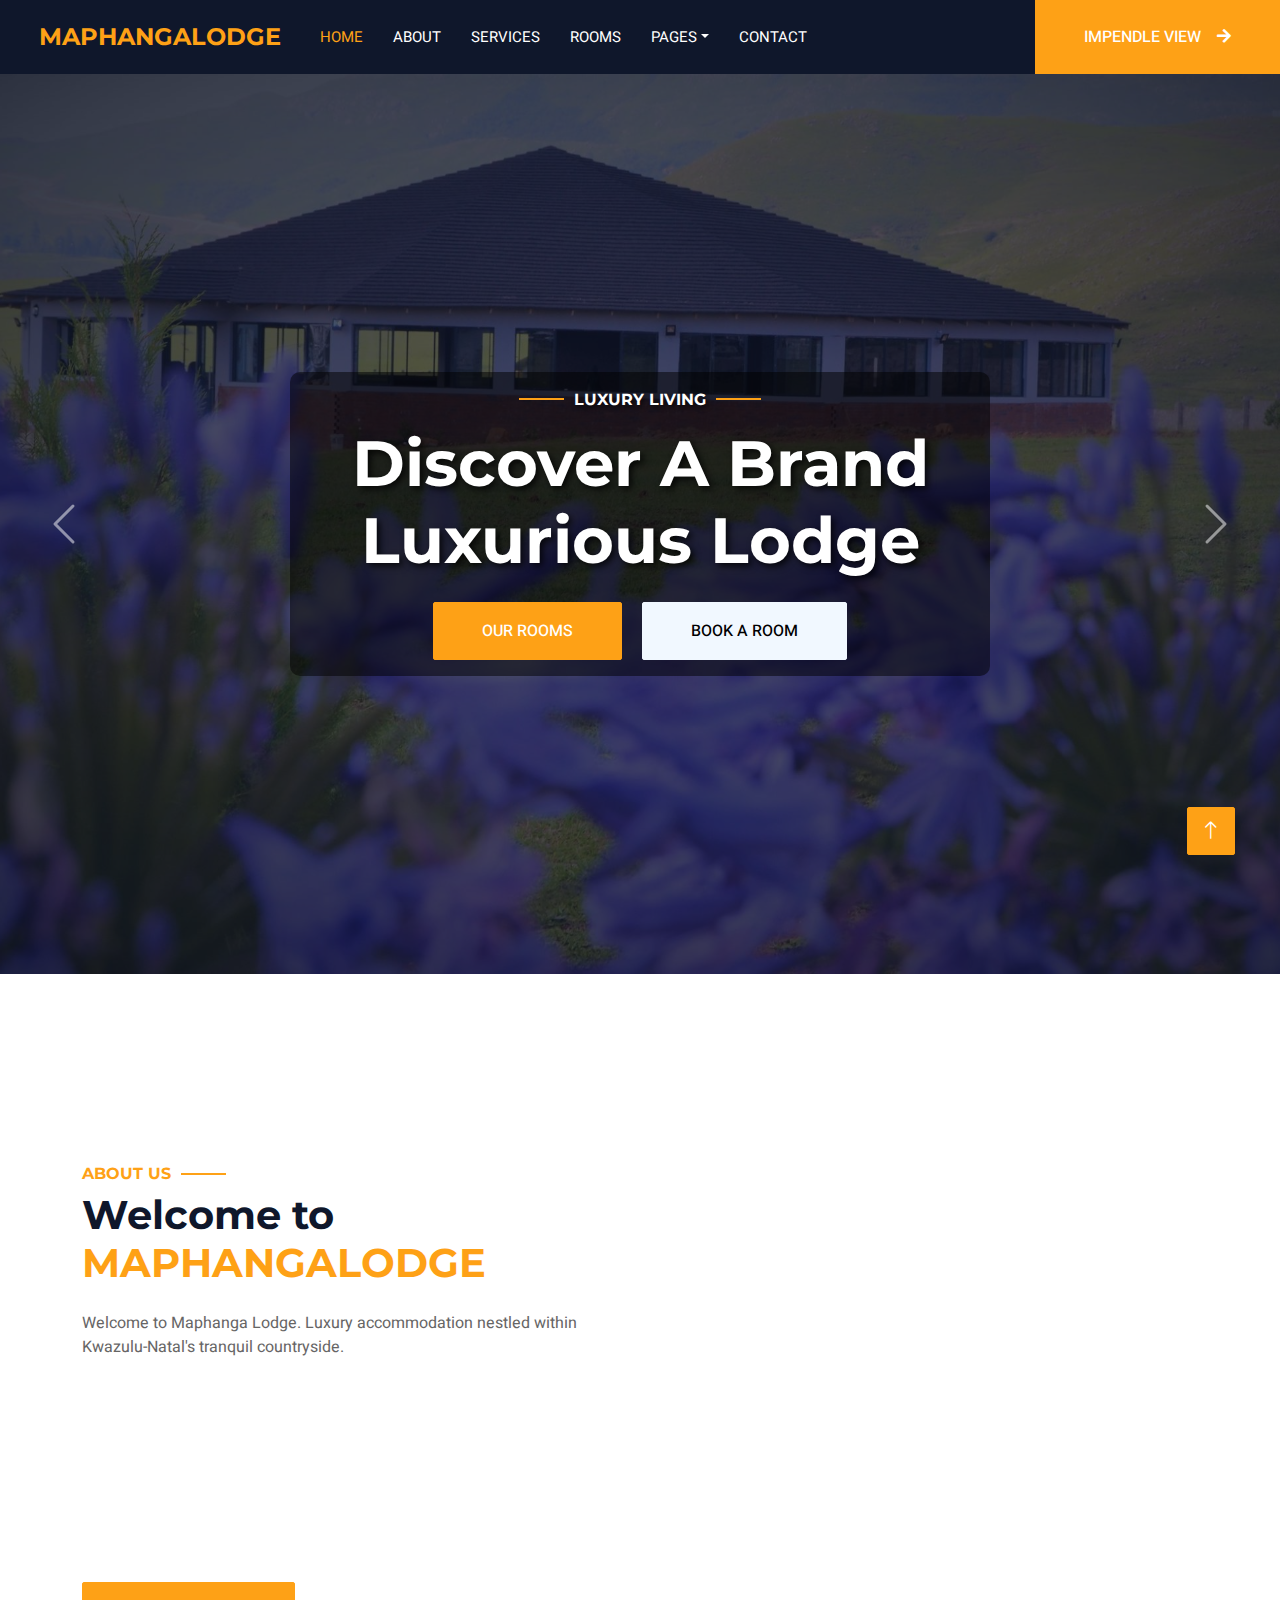
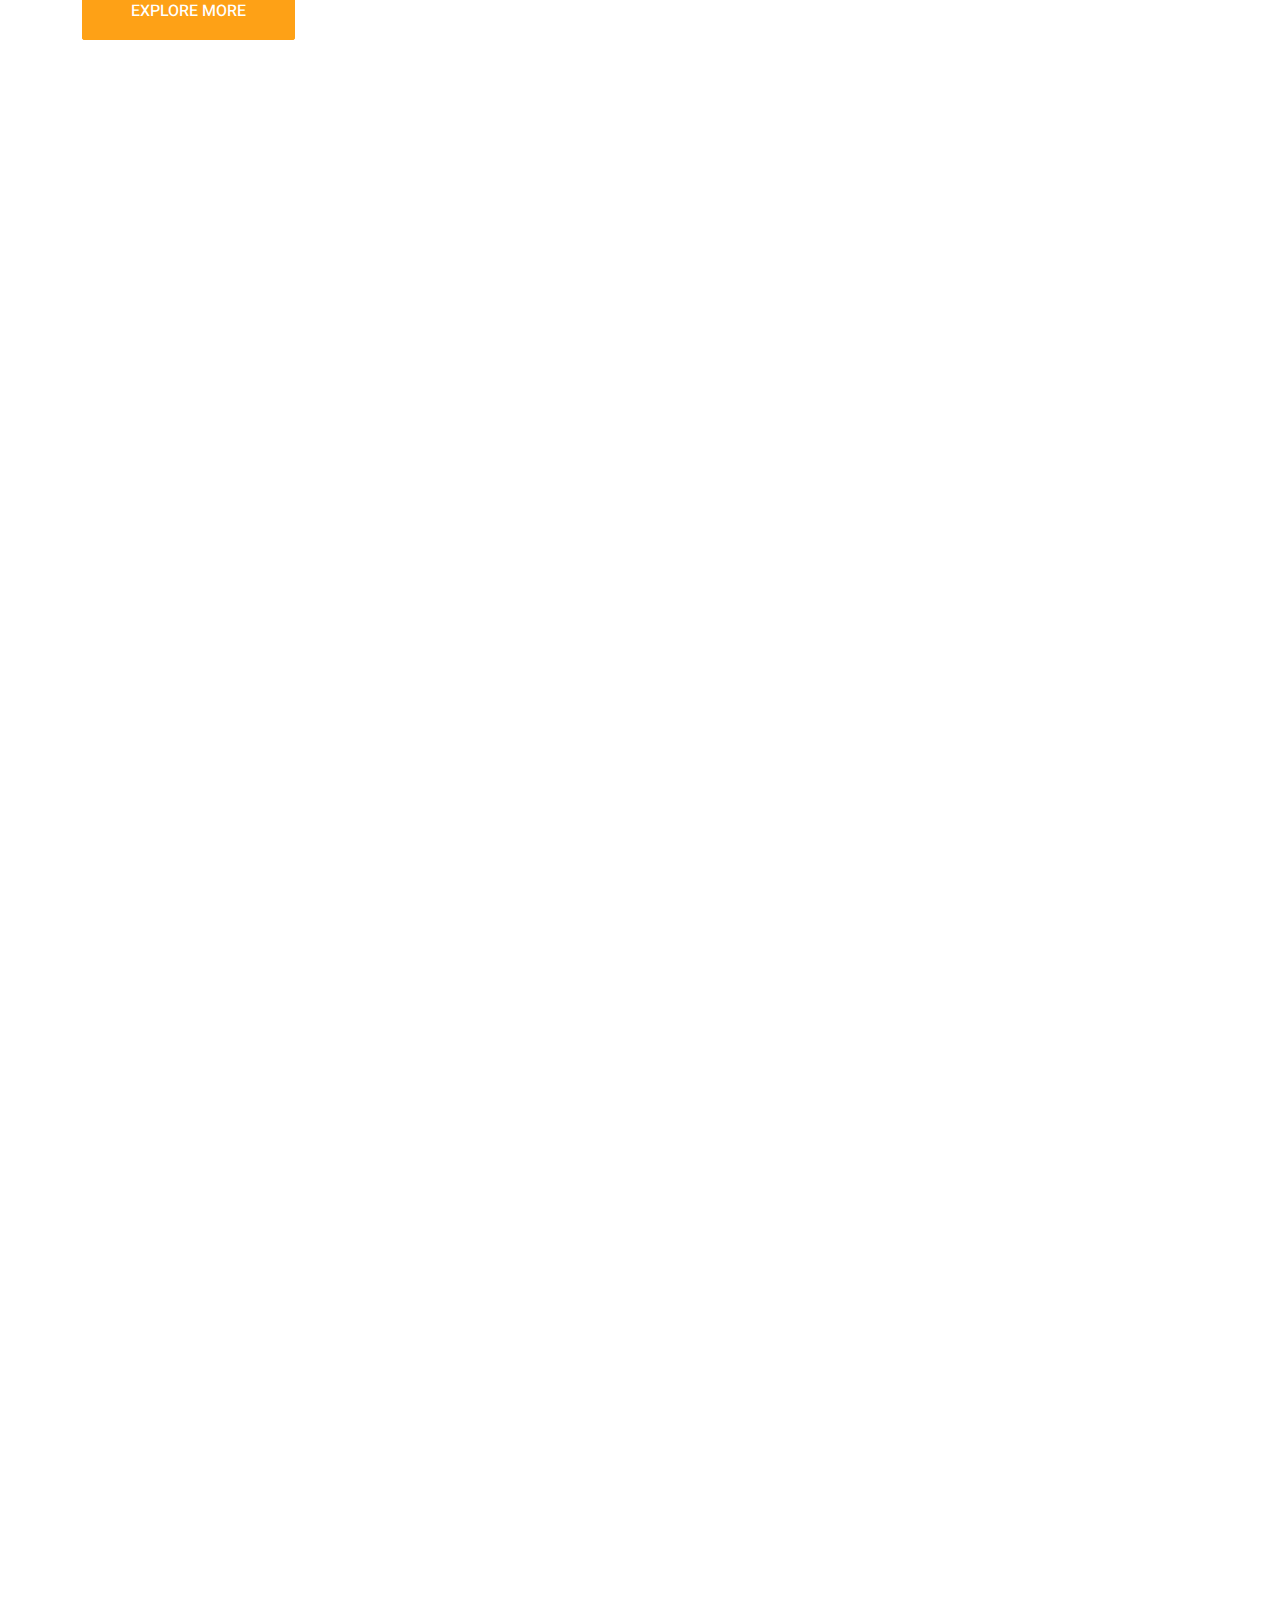
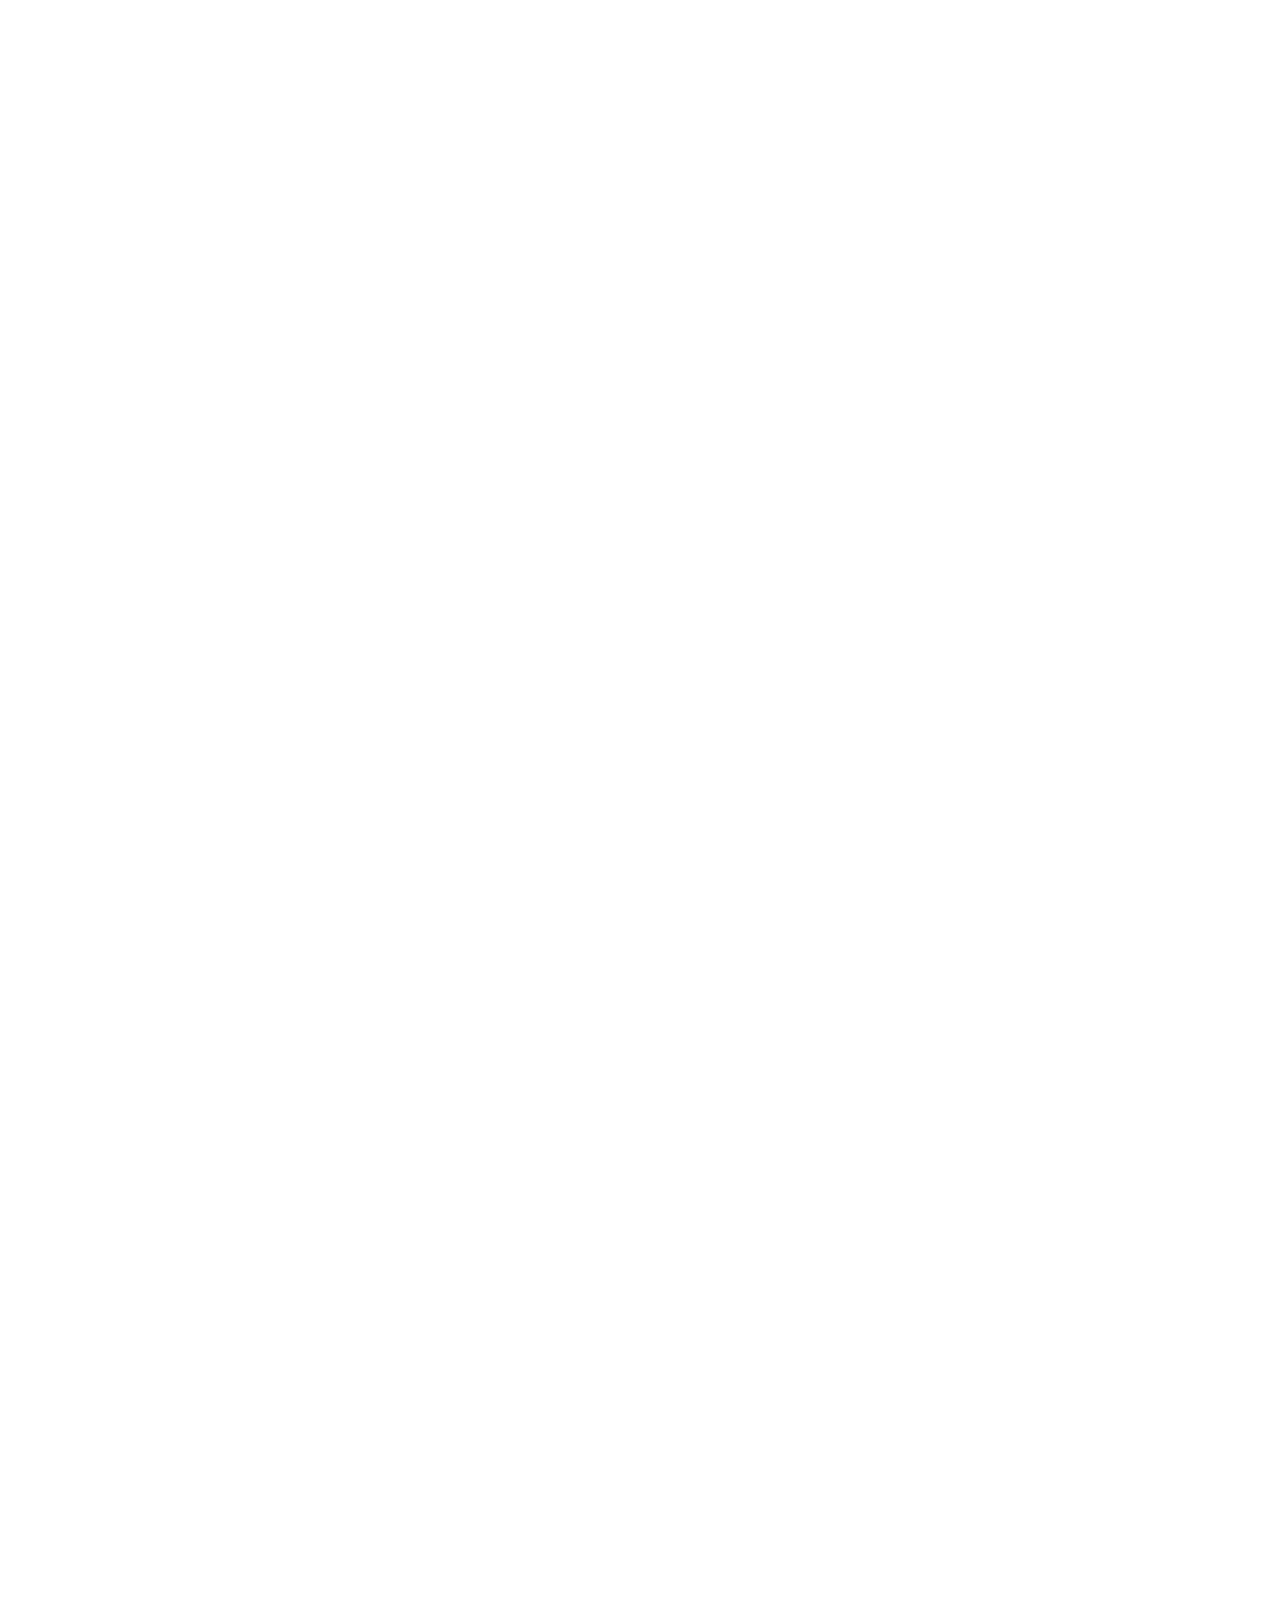
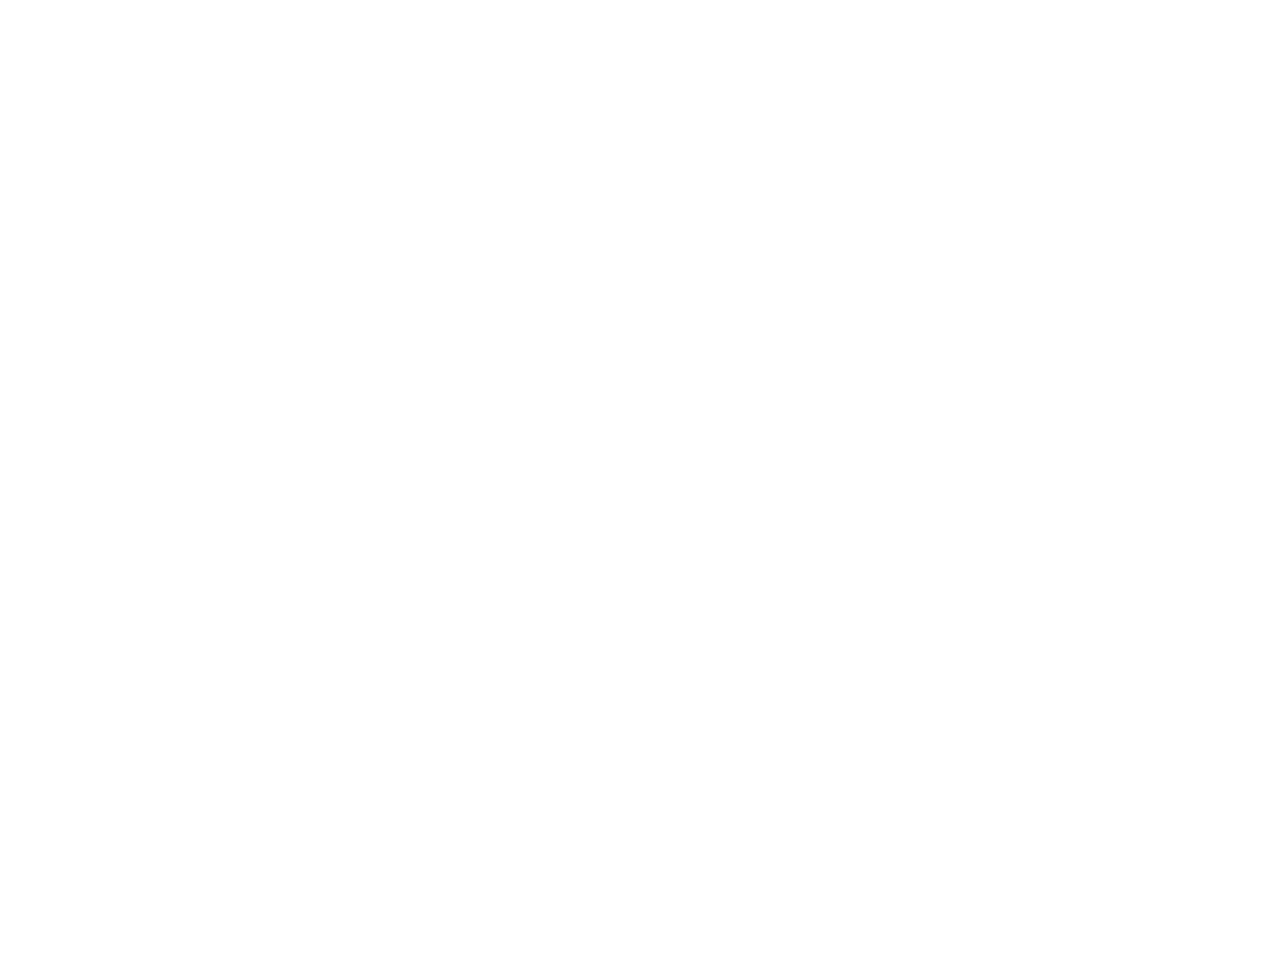
==== index.html @ ce79997e "." ====
<!DOCTYPE html>
<html lang="en">

<head>
    <meta charset="utf-8">
    <title>MaphangaLodge-Home</title>
    <meta content="width=device-width, initial-scale=1.0" name="viewport">
    <meta content="" name="keywords">
    <meta content="" name="description">

    <!-- Favicon -->
    <link href="img/favicon.ico" rel="icon">

    <!-- Google Web Fonts -->
    <link rel="preconnect" href="https://fonts.googleapis.com">
    <link rel="preconnect" href="https://fonts.gstatic.com" crossorigin>
    <link href="https://fonts.googleapis.com/css2?family=Heebo:wght@400;500;600;700&family=Montserrat:wght@400;500;600;700&display=swap" rel="stylesheet">  

    <!-- Icon Font Stylesheet -->
    <link href="https://cdnjs.cloudflare.com/ajax/libs/font-awesome/5.10.0/css/all.min.css" rel="stylesheet">
    <link href="https://cdn.jsdelivr.net/npm/bootstrap-icons@1.4.1/font/bootstrap-icons.css" rel="stylesheet">

    <!-- Libraries Stylesheet -->
    <link href="lib/animate/animate.min.css" rel="stylesheet">
    <link href="lib/owlcarousel/assets/owl.carousel.min.css" rel="stylesheet">
    <link href="lib/tempusdominus/css/tempusdominus-bootstrap-4.min.css" rel="stylesheet" />

    <!-- Customized Bootstrap Stylesheet -->
    <link href="css/bootstrap.min.css" rel="stylesheet">

    <!-- Template Stylesheet -->
    <link href="css/style.css" rel="stylesheet">
</head>

<body>
    <div class="container-xxl bg-white p-0">
        <!-- Spinner Start -->
        <div id="spinner" class="show bg-white position-fixed translate-middle w-100 vh-100 top-50 start-50 d-flex align-items-center justify-content-center">
            <div class="spinner-border text-primary" style="width: 3rem; height: 3rem;" role="status">
                <span class="sr-only">Loading...</span>
            </div>
        </div>
        <!-- Spinner End -->

        <!-- Header Start -->
        <div class="container-fluid bg-dark px-0">
            <div class="row gx-0">
                <div class="col-lg-3 bg-dark d-none d-lg-block">
                    <a href="index.html" class="navbar-brand w-100 h-100 m-0 p-0 d-flex align-items-center justify-content-center">
                        <h4 class="m-0 text-primary text-uppercase">MaphangaLodge</h4>
                    </a>
                </div>
                <div class="col-lg-9">
                    
                    <nav class="navbar navbar-expand-lg bg-dark navbar-dark p-3 p-lg-0">
                        <a href="index.html" class="navbar-brand d-block d-lg-none">
                            <h1 class="m-0 text-primary text-uppercase">MaphangaLodge</h1>
                        </a>
                        <button type="button" class="navbar-toggler" data-bs-toggle="collapse" data-bs-target="#navbarCollapse">
                            <span class="navbar-toggler-icon"></span>
                        </button>
                        <div class="collapse navbar-collapse justify-content-between" id="navbarCollapse">
                            <div class="navbar-nav mr-auto py-0">
                                <a href="index.html" class="nav-item nav-link active">Home</a>
                                <a href="about.html" class="nav-item nav-link">About</a>
                                <a href="service.html" class="nav-item nav-link">Services</a>
                                <a href="room.html" class="nav-item nav-link">Rooms</a>
                                <div class="nav-item dropdown">
                                    <a href="#" class="nav-link dropdown-toggle" data-bs-toggle="dropdown">Pages</a>
                                    <div class="dropdown-menu rounded-0 m-0">
                                        <a href="booking.html" class="dropdown-item">Booking</a>
                                        <a href="team.html" class="dropdown-item">Our Team</a>
                                        <a href="404Page.html" class="dropdown-item">Testimonial</a>
                                    </div>
                                </div>
                                <a href="contact.html" class="nav-item nav-link">Contact</a>
                            </div>
                            <a href="https://www.impendle.gov.za/" class="btn btn-primary rounded-0 py-4 px-md-5 d-none d-lg-block">Impendle View<i class="fa fa-arrow-right ms-3"></i></a>
                        </div>
                    </nav>
                </div>
            </div>
        </div>
        <!-- Header End -->


        <!-- Carousel Start -->
<div class="container-fluid p-0 mb-5">
    <div id="header-carousel" class="carousel slide" data-bs-ride="carousel">
        <div class="carousel-inner">
            <!-- Slide 1 -->
            <div class="carousel-item active" style="height: 100vh; position: relative; overflow: hidden;">
                <img class="w-100 h-100" src="img/maphanga13.jpg" alt="Image" style="object-fit: cover;">
                <div class="carousel-caption d-flex flex-column align-items-center justify-content-center">
                    <div class="p-3" style="max-width: 700px; background: rgba(0, 0, 0, 0.5); border-radius: 10px;">
                        <h6 class="section-title text-white text-uppercase mb-3 animated slideInDown" style="text-shadow: 2px 2px 5px rgba(0, 0, 0, 0.8);">
                            Luxury Living
                        </h6>
                        <h1 class="display-3 text-white mb-4 animated slideInDown" style="text-shadow: 3px 3px 7px rgba(0, 0, 0, 0.8);">
                            Discover A Brand Luxurious Lodge
                        </h1>
                        <a href="room.html" class="btn btn-primary py-md-3 px-md-5 me-3 animated slideInLeft">Our Rooms</a>
                        <a href="booking.html" class="btn btn-light py-md-3 px-md-5 animated slideInRight">Book A Room</a>
                    </div>
                </div>
            </div>
            <!-- Slide 2 -->
            <div class="carousel-item" style="height: 100vh; position: relative; overflow: hidden;">
                <img class="w-100 h-100" src="img/maphanga12.jpg" alt="Image" style="object-fit: cover;">
                <div class="carousel-caption d-flex flex-column align-items-center justify-content-center">
                    <div class="p-3" style="max-width: 700px; background: rgba(0, 0, 0, 0.5); border-radius: 10px;">
                        <h6 class="section-title text-white text-uppercase mb-3 animated slideInDown" style="text-shadow: 2px 2px 5px rgba(0, 0, 0, 0.8);">
                            Luxury Living
                        </h6>
                        <h1 class="display-3 text-white mb-4 animated slideInDown" style="text-shadow: 3px 3px 7px rgba(0, 0, 0, 0.8);">
                            Discover A Brand Luxurious Lodge
                        </h1>
                        <a href="#" class="btn btn-primary py-md-3 px-md-5 me-3 animated slideInLeft">Our Rooms</a>
                    </div>
                </div>
            </div>
            <!-- Slide 3 -->
            <div class="carousel-item" style="height: 100vh; position: relative; overflow: hidden;">
                <img class="w-100 h-100" src="img/maphanga10.jpg" alt="Image" style="object-fit: cover;">
                <div class="carousel-caption d-flex flex-column align-items-center justify-content-center">
                    <div class="p-3" style="max-width: 700px; background: rgba(0, 0, 0, 0.5); border-radius: 10px;">
                        <h6 class="section-title text-white text-uppercase mb-3 animated slideInDown" style="text-shadow: 2px 2px 5px rgba(0, 0, 0, 0.8);">
                            Luxury Living
                        </h6>
                        <h1 class="display-3 text-white mb-4 animated slideInDown" style="text-shadow: 3px 3px 7px rgba(0, 0, 0, 0.8);">
                            Discover A Brand Luxurious Lodge
                        </h1>
                        <a href="#" class="btn btn-primary py-md-3 px-md-5 me-3 animated slideInLeft">Our Rooms</a>
                    </div>
                </div>
            </div>
        </div>
        <!-- Carousel Controls -->
        <button class="carousel-control-prev" type="button" data-bs-target="#header-carousel" data-bs-slide="prev">
            <span class="carousel-control-prev-icon" aria-hidden="true"></span>
            <span class="visually-hidden">Previous</span>
        </button>
        <button class="carousel-control-next" type="button" data-bs-target="#header-carousel" data-bs-slide="next">
            <span class="carousel-control-next-icon" aria-hidden="true"></span>
            <span class="visually-hidden">Next</span>
        </button>
    </div>
</div>
<!-- Carousel End -->



        <!-- Booking Start -->
        <div class="container-fluid booking pb-5 wow fadeIn" data-wow-delay="0.1s">
            <div class="container">
                <div class="bg-white shadow" style="padding: 35px;">
                    <div class="row g-2">
                        <div class="col-md-10">
                            <div class="row g-2">
                                <div class="col-md-3">
                                    <div class="date" id="date1" data-target-input="nearest">
                                        <input type="text" class="form-control datetimepicker-input"
                                            placeholder="Check in" data-target="#date1" data-toggle="datetimepicker" />
                                    </div>
                                </div>
                                <div class="col-md-3">
                                    <div class="date" id="date2" data-target-input="nearest">
                                        <input type="text" class="form-control datetimepicker-input" placeholder="Check out" data-target="#date2" data-toggle="datetimepicker"/>
                                    </div>
                                </div>
                                <div class="col-md-3">
                                    <select class="form-select">
                                        <option selected>Adult</option>
                                        <option value="1">1 Adult</option>
                                        <option value="2">2 Adult</option>
                                        <option value="3">3 Adult</option>
                                    </select>
                                </div>
                                <div class="col-md-3">
                                    <select class="form-select">
                                        <option selected>Child</option>
                                        <option value="1">1 Child</option>
                                        <option value="2">2 Child</option>
                                        <option value="3">3 Child</option>
                                    </select>
                                </div>
                            </div>
                        </div>
                        <div class="col-md-2">
                            <button class="btn btn-primary w-100">Submit</button>
                        </div>
                    </div>
                </div>
            </div>
        </div>
        <!-- Booking End -->


        <!-- About Start -->
        <div class="container-xxl py-5">
            <div class="container">
                <div class="row g-5 align-items-center">
                    <div class="col-lg-6">
                        <h6 class="section-title text-start text-primary text-uppercase">About Us</h6>
                        <h1 class="mb-4">Welcome to <span class="text-primary text-uppercase">MaphangaLodge</span></h1>
                        <p class="mb-4">Welcome to Maphanga Lodge. Luxury accommodation nestled within Kwazulu-Natal's tranquil countryside.</p>
                        <div class="row g-3 pb-4">
                            <div class="col-sm-4 wow fadeIn" data-wow-delay="0.1s">
                                <div class="border rounded p-1">
                                    <div class="border rounded text-center p-4">
                                        <i class="fa fa-hotel fa-2x text-primary mb-2"></i>
                                        <h2 class="mb-1" data-toggle="counter-up">1234</h2>
                                        <p class="mb-0">Rooms</p>
                                    </div>
                                </div>
                            </div>
                            <div class="col-sm-4 wow fadeIn" data-wow-delay="0.3s">
                                <div class="border rounded p-1">
                                    <div class="border rounded text-center p-4">
                                        <i class="fa fa-users-cog fa-2x text-primary mb-2"></i>
                                        <h2 class="mb-1" data-toggle="counter-up">1234</h2>
                                        <p class="mb-0">Staffs</p>
                                    </div>
                                </div>
                            </div>
                            <div class="col-sm-4 wow fadeIn" data-wow-delay="0.5s">
                                <div class="border rounded p-1">
                                    <div class="border rounded text-center p-4">
                                        <i class="fa fa-users fa-2x text-primary mb-2"></i>
                                        <h2 class="mb-1" data-toggle="counter-up">1234</h2>
                                        <p class="mb-0">Clients</p>
                                    </div>
                                </div>
                            </div>
                        </div>
                        <a class="btn btn-primary py-3 px-5 mt-2" href="">Explore More</a>
                    </div>
                    <div class="col-lg-6">
                        <div class="row g-3">
                            <div class="col-6 text-end">
                                <img class="img-fluid rounded w-75 wow zoomIn" data-wow-delay="0.1s" src="img/maphanga14.jpg" style="margin-top: 25%;">
                            </div>
                            <div class="col-6 text-start">
                                <img class="img-fluid rounded w-100 wow zoomIn" data-wow-delay="0.3s" src="img/maphanga bed1.jpg">
                            </div>
                            <div class="col-6 text-end">
                                <img class="img-fluid rounded w-50 wow zoomIn" data-wow-delay="0.5s" src="img/maphanga1.jpg">
                            </div>
                            <div class="col-6 text-start">
                                <img class="img-fluid rounded w-75 wow zoomIn" data-wow-delay="0.7s" src="img/maphanga4.jpg">
                            </div>
                        </div>
                    </div>
                </div>
            </div>
        </div>
        <!-- About End -->


      <!-- Room Start -->
<div class="container-xxl py-5">
    <div class="container">
        <div class="text-center wow fadeInUp" data-wow-delay="0.1s">
            <h6 class="section-title text-center text-primary text-uppercase">Our Rooms</h6>
            <h1 class="mb-5">Explore Our <span class="text-primary text-uppercase">Rooms</span></h1>
        </div>
        <div class="row g-4">
            <!-- Room Item -->
            <div class="col-lg-4 col-md-6 wow fadeInUp" data-wow-delay="0.1s">
                <div class="room-item shadow rounded overflow-hidden">
                    <div class="position-relative">
                        <div style="width: 100%; height: 250px; overflow: hidden;">
                            <img class="img-fluid w-100 h-100" src="img/maphanga bed1.jpg" alt="" style="object-fit: cover;">
                        </div>
                        <small class="position-absolute start-0 top-100 translate-middle-y bg-primary text-white rounded py-1 px-3 ms-4">R1000/Night</small>
                    </div>
                    <div class="p-4 mt-2">
                        <div class="d-flex justify-content-between mb-3">
                            <h5 class="mb-0">Junior Suite</h5>
                            <div class="ps-2">
                                <small class="fa fa-star text-primary"></small>
                                <small class="fa fa-star text-primary"></small>
                                <small class="fa fa-star text-primary"></small>
                                <small class="fa fa-star text-primary"></small>
                                <small class="fa fa-star text-primary"></small>
                            </div>
                        </div>
                        <div class="d-flex mb-3">
                            <small class="border-end me-3 pe-3"><i class="fa fa-bed text-primary me-2"></i>1 Bed</small>
                            <small class="border-end me-3 pe-3"><i class="fa fa-bath text-primary me-2"></i>1 Bath</small>
                            <small><i class="fa fa-wifi text-primary me-2"></i>Wifi</small>
                        </div>
                        <p class="text-body mb-3">Indulge in luxury with our Junior Suite, perfect for couples or solo travelers. Featuring a cozy bed, modern bathroom, and free WiFi, it’s the ultimate space to relax and recharge. Enjoy stylish comfort and privacy for an unforgettable stay.</p>
                        <div class="d-flex justify-content-between">
                            <a class="btn btn-sm btn-primary rounded py-2 px-4" href="">View Detail</a>
                            <a class="btn btn-sm btn-dark rounded py-2 px-4" href="booking.html">Book Now</a>
                        </div>
                    </div>
                </div>
            </div>

            <div class="col-lg-4 col-md-6 wow fadeInUp" data-wow-delay="0.1s">
                <div class="room-item shadow rounded overflow-hidden">
                    <div class="position-relative">
                        <div style="width: 100%; height: 250px; overflow: hidden;">
                            <img class="img-fluid w-100 h-100" src="img/maphanga14.jpg" alt="" style="object-fit: cover;">
                        </div>
                        <small class="position-absolute start-0 top-100 translate-middle-y bg-primary text-white rounded py-1 px-3 ms-4">R650/Night</small>
                    </div>
                    <div class="p-4 mt-2">
                        <div class="d-flex justify-content-between mb-3">
                            <h5 class="mb-0">Junior Suite</h5>
                            <div class="ps-2">
                                <small class="fa fa-star text-primary"></small>
                                <small class="fa fa-star text-primary"></small>
                                <small class="fa fa-star text-primary"></small>
                                <small class="fa fa-star text-primary"></small>
                                <small class="fa fa-star text-primary"></small>
                            </div>
                        </div>
                        <div class="d-flex mb-3">
                            <small class="border-end me-3 pe-3"><i class="fa fa-bed text-primary me-2"></i>2 Bed</small>
                            <small class="border-end me-3 pe-3"><i class="fa fa-bath text-primary me-2"></i>1 Bath</small>
                            <small><i class="fa fa-wifi text-primary me-2"></i>Wifi</small>
                        </div>
                        <p class="text-body mb-3">Affordable elegance awaits in this Junior Suite with two beds, a sleek bathroom, and complimentary WiFi. Designed for families or friends, it offers a perfect blend of comfort, convenience at a great price, stylish comfort for an unforgettable stay</p>
                        <div class="d-flex justify-content-between">
                            <a class="btn btn-sm btn-primary rounded py-2 px-4" href="">View Detail</a>
                            <a class="btn btn-sm btn-dark rounded py-2 px-4" href="booking.html">Book Now</a>
                        </div>
                    </div>
                </div>
            </div>

            <div class="col-lg-4 col-md-6 wow fadeInUp" data-wow-delay="0.1s">
                <div class="room-item shadow rounded overflow-hidden">
                    <div class="position-relative">
                        <div style="width: 100%; height: 250px; overflow: hidden;">
                            <img class="img-fluid w-100 h-100" src="img/maphanga15.jpg" alt="" style="object-fit: cover;">
                        </div>
                        <small class="position-absolute start-0 top-100 translate-middle-y bg-primary text-white rounded py-1 px-3 ms-4">R450/Night</small>
                    </div>
                    <div class="p-4 mt-2">
                        <div class="d-flex justify-content-between mb-3">
                            <h5 class="mb-0">Junior Suite</h5>
                            <div class="ps-2">
                                <small class="fa fa-star text-primary"></small>
                                <small class="fa fa-star text-primary"></small>
                                <small class="fa fa-star text-primary"></small>
                                <small class="fa fa-star text-primary"></small>
                                <small class="fa fa-star text-primary"></small>
                            </div>
                        </div>
                        <div class="d-flex mb-3">
                            <small class="border-end me-3 pe-3"><i class="fa fa-bed text-primary me-2"></i>3 Bed</small>
                            <small class="border-end me-3 pe-3"><i class="fa fa-bath text-primary me-2"></i>1 Bath</small>
                            <small><i class="fa fa-wifi text-primary me-2"></i>Wifi</small>
                        </div>
                        <p class="text-body mb-3">Stay smart in our budget-friendly Junior Suite, ideal for groups. With three beds, a modern bathroom, and free WiFi, it’s the perfect choice for comfort and value. Relax, unwind, and enjoy stylish comfort and privacy for an unforgettable stay</p>
                        <div class="d-flex justify-content-between">
                            <a class="btn btn-sm btn-primary rounded py-2 px-4" href="">View Detail</a>
                            <a class="btn btn-sm btn-dark rounded py-2 px-4" href="booking.html">Book Now</a>
                        </div>
                    </div>
                </div>
            </div>
            <!-- Add similar blocks for other room items -->
        </div>
    </div>
</div>
<!-- Room End -->



        <!-- Video Start -->
        <div class="container-xxl py-5 px-0 wow zoomIn" data-wow-delay="0.1s">
            <div class="row g-0">
                <div class="col-md-6 bg-dark d-flex align-items-center">
                    <div class="p-5">
                        <h6 class="section-title text-start text-white text-uppercase mb-3">Luxury Living</h6>
                        <h1 class="text-white mb-4">Discover A Brand Luxurious Lodge</h1>
                        <p class="text-white mb-4">Maphanga Lodge is the beautifully B&B in KZN , their offer different services , weddings ,seminars atc.</p>
                        <a href="room.html" class="btn btn-primary py-md-3 px-md-5 me-3">Our Rooms</a>
                        <a href="booking.html" class="btn btn-light py-md-3 px-md-5">Book A Room</a>
                    </div>
                </div>
                <div class="col-md-6">
                    <div class="video">
                        <button type="button" class="btn-play" 
                                data-bs-toggle="modal" 
                                data-bs-target="#videoModal" 
                                data-src="https://www.youtube.com/embed/mTQCJGhvl5U">
                            <span></span>
                        </button>
                    </div>
                </div>

                <!-- Modal Structure -->
<div class="modal fade" id="videoModal" tabindex="-1" aria-labelledby="videoModalLabel" aria-hidden="true">
    <div class="modal-dialog modal-dialog-centered modal-lg">
        <div class="modal-content">
            <div class="modal-header">
                <h5 class="modal-title" id="videoModalLabel">Video</h5>
                <button type="button" class="btn-close" data-bs-dismiss="modal" aria-label="Close"></button>
            </div>
            <div class="modal-body">
                <div class="ratio ratio-16x9">
                    <iframe id="videoIframe" src="" title="Video Player" allow="autoplay; encrypted-media" allowfullscreen></iframe>
                </div><div class="col-md-6">
                    
    <div class="video">
        <button type="button" class="btn-play" 
                data-bs-toggle="modal" 
                data-bs-target="#videoModal" 
                data-src="https://www.youtube.com/embed/mTQCJGhvl5U">
            <span></span>
        </button>
    </div>
</div>
            </div>
        </div>
    </div>
</div>
            </div>
        </div>

        <div class="modal fade" id="videoModal" tabindex="-1" aria-labelledby="exampleModalLabel" aria-hidden="true">
            <div class="modal-dialog">
                <div class="modal-content rounded-0">
                    <div class="modal-header">
                        <h5 class="modal-title" id="exampleModalLabel">Youtube Video</h5>
                        <button type="button" class="btn-close" data-bs-dismiss="modal" aria-label="Close"></button>
                    </div>
                    <div class="modal-body">
                        <!-- 16:9 aspect ratio -->
                        <div class="ratio ratio-16x9">
                            <iframe class="embed-responsive-item" src="" id="video" allowfullscreen allowscriptaccess="always"
                                allow="autoplay"></iframe>
                        </div>
                    </div>
                </div>
            </div>
        </div>
        <!-- Video End -->


        <!-- Service Start -->
        <div class="container-xxl py-5">
            <div class="container">
                <div class="text-center wow fadeInUp" data-wow-delay="0.1s">
                    <h6 class="section-title text-center text-primary text-uppercase">Our Services</h6>
                    <h1 class="mb-5">Explore Our <span class="text-primary text-uppercase">Services</span></h1>
                </div>
                <div class="row g-4">
                    <div class="col-lg-4 col-md-6 wow fadeInUp" data-wow-delay="0.1s">
                        <a class="service-item rounded" href="">
                            <div class="service-icon bg-transparent border rounded p-1">
                                <div class="w-100 h-100 border rounded d-flex align-items-center justify-content-center">
                                    <i class="fa fa-hotel fa-2x text-primary"></i>
                                </div>
                            </div>
                            <h5 class="mb-3">Rooms & Appartment</h5>
                            <p class="text-body mb-0">Erat ipsum justo amet duo et elitr dolor, est duo duo eos lorem sed diam stet diam sed stet lorem.</p>
                        </a>
                    </div>
                    <div class="col-lg-4 col-md-6 wow fadeInUp" data-wow-delay="0.2s">
                        <a class="service-item rounded" href="">
                            <div class="service-icon bg-transparent border rounded p-1">
                                <div class="w-100 h-100 border rounded d-flex align-items-center justify-content-center">
                                    <i class="fa fa-utensils fa-2x text-primary"></i>
                                </div>
                            </div>
                            <h5 class="mb-3">Weddings</h5>
                            <p class="text-body mb-0">Erat ipsum justo amet duo et elitr dolor, est duo duo eos lorem sed diam stet diam sed stet lorem.</p>
                        </a>
                    </div>
                    <div class="col-lg-4 col-md-6 wow fadeInUp" data-wow-delay="0.3s">
                        <a class="service-item rounded" href="">
                            <div class="service-icon bg-transparent border rounded p-1">
                                <div class="w-100 h-100 border rounded d-flex align-items-center justify-content-center">
                                    <i class="fa fa-spa fa-2x text-primary"></i>
                                </div>
                            </div>
                            <h5 class="mb-3">Fairwells</h5>
                            <p class="text-body mb-0">Erat ipsum justo amet duo et elitr dolor, est duo duo eos lorem sed diam stet diam sed stet lorem.</p>
                        </a>
                    </div>
                    <div class="col-lg-4 col-md-6 wow fadeInUp" data-wow-delay="0.4s">
                        <a class="service-item rounded" href="">
                            <div class="service-icon bg-transparent border rounded p-1">
                                <div class="w-100 h-100 border rounded d-flex align-items-center justify-content-center">
                                    <i class="fa fa-swimmer fa-2x text-primary"></i>
                                </div>
                            </div>
                            <h5 class="mb-3">Baby Shower</h5>
                            <p class="text-body mb-0">Erat ipsum justo amet duo et elitr dolor, est duo duo eos lorem sed diam stet diam sed stet lorem.</p>
                        </a>
                    </div>
                    <div class="col-lg-4 col-md-6 wow fadeInUp" data-wow-delay="0.5s">
                        <a class="service-item rounded" href="">
                            <div class="service-icon bg-transparent border rounded p-1">
                                <div class="w-100 h-100 border rounded d-flex align-items-center justify-content-center">
                                    <i class="fa fa-glass-cheers fa-2x text-primary"></i>
                                </div>
                            </div>
                            <h5 class="mb-3">Event & Party</h5>
                            <p class="text-body mb-0">Erat ipsum justo amet duo et elitr dolor, est duo duo eos lorem sed diam stet diam sed stet lorem.</p>
                        </a>
                    </div>
                    <div class="col-lg-4 col-md-6 wow fadeInUp" data-wow-delay="0.6s">
                        <a class="service-item rounded" href="">
                            <div class="service-icon bg-transparent border rounded p-1">
                                <div class="w-100 h-100 border rounded d-flex align-items-center justify-content-center">
                                    <i class="fa fa-dumbbell fa-2x text-primary"></i>
                                </div>
                            </div>
                            <h5 class="mb-3">GYM & Yoga</h5>
                            <p class="text-body mb-0">Erat ipsum justo amet duo et elitr dolor, est duo duo eos lorem sed diam stet diam sed stet lorem.</p>
                        </a>
                    </div>
                </div>
            </div>
        </div>
        <!-- Service End -->


        <!-- Testimonial Start -->
        <div class="container-xxl testimonial my-5 py-5 bg-dark wow zoomIn" data-wow-delay="0.1s">
            <div class="container">
                <div class="owl-carousel testimonial-carousel py-5">
                    <div class="testimonial-item position-relative bg-white rounded overflow-hidden">
                        <p>Tempor stet labore dolor clita stet diam amet ipsum dolor duo ipsum rebum stet dolor amet diam stet. Est stet ea lorem amet est kasd kasd et erat magna eos</p>
                        <div class="d-flex align-items-center">
                            <img class="img-fluid flex-shrink-0 rounded" src="img/testimonial-1.jpg" style="width: 45px; height: 45px;">
                            <div class="ps-3">
                                <h6 class="fw-bold mb-1">Client Name</h6>
                                <small>Profession</small>
                            </div>
                        </div>
                        <i class="fa fa-quote-right fa-3x text-primary position-absolute end-0 bottom-0 me-4 mb-n1"></i>
                    </div>
                    <div class="testimonial-item position-relative bg-white rounded overflow-hidden">
                        <p>Tempor stet labore dolor clita stet diam amet ipsum dolor duo ipsum rebum stet dolor amet diam stet. Est stet ea lorem amet est kasd kasd et erat magna eos</p>
                        <div class="d-flex align-items-center">
                            <img class="img-fluid flex-shrink-0 rounded" src="img/testimonial-2.jpg" style="width: 45px; height: 45px;">
                            <div class="ps-3">
                                <h6 class="fw-bold mb-1">Client Name</h6>
                                <small>Profession</small>
                            </div>
                        </div>
                        <i class="fa fa-quote-right fa-3x text-primary position-absolute end-0 bottom-0 me-4 mb-n1"></i>
                    </div>
                    <div class="testimonial-item position-relative bg-white rounded overflow-hidden">
                        <p>Tempor stet labore dolor clita stet diam amet ipsum dolor duo ipsum rebum stet dolor amet diam stet. Est stet ea lorem amet est kasd kasd et erat magna eos</p>
                        <div class="d-flex align-items-center">
                            <img class="img-fluid flex-shrink-0 rounded" src="img/testimonial-3.jpg" style="width: 45px; height: 45px;">
                            <div class="ps-3">
                                <h6 class="fw-bold mb-1">Client Name</h6>
                                <small>Profession</small>
                            </div>
                        </div>
                        <i class="fa fa-quote-right fa-3x text-primary position-absolute end-0 bottom-0 me-4 mb-n1"></i>
                    </div>
                </div>
            </div>
        </div>
        <!-- Testimonial End -->


        <!-- Team Start -->
        <div class="container-xxl py-5">
            <div class="container">
                <div class="text-center wow fadeInUp" data-wow-delay="0.1s">
                    <h6 class="section-title text-center text-primary text-uppercase">Our Team</h6>
                    <h1 class="mb-5">Explore Our <span class="text-primary text-uppercase">Staffs</span></h1>
                </div>
                <div class="row g-4">
                    <div class="col-lg-3 col-md-6 wow fadeInUp" data-wow-delay="0.1s">
                        <div class="rounded shadow overflow-hidden">
                            <div class="position-relative">
                                <img class="img-fluid" src="img/team-1.jpg" alt="">
                                <div class="position-absolute start-50 top-100 translate-middle d-flex align-items-center">
                                    <a class="btn btn-square btn-primary mx-1" href=""><i class="fab fa-facebook-f"></i></a>
                                    <a class="btn btn-square btn-primary mx-1" href=""><i class="fab fa-twitter"></i></a>
                                    <a class="btn btn-square btn-primary mx-1" href=""><i class="fab fa-instagram"></i></a>
                                </div>
                            </div>
                            <div class="text-center p-4 mt-3">
                                <h5 class="fw-bold mb-0">Full Name</h5>
                                <small>Designation</small>
                            </div>
                        </div>
                    </div>
                    <div class="col-lg-3 col-md-6 wow fadeInUp" data-wow-delay="0.3s">
                        <div class="rounded shadow overflow-hidden">
                            <div class="position-relative">
                                <img class="img-fluid" src="img/team-2.jpg" alt="">
                                <div class="position-absolute start-50 top-100 translate-middle d-flex align-items-center">
                                    <a class="btn btn-square btn-primary mx-1" href=""><i class="fab fa-facebook-f"></i></a>
                                    <a class="btn btn-square btn-primary mx-1" href=""><i class="fab fa-twitter"></i></a>
                                    <a class="btn btn-square btn-primary mx-1" href=""><i class="fab fa-instagram"></i></a>
                                </div>
                            </div>
                            <div class="text-center p-4 mt-3">
                                <h5 class="fw-bold mb-0">Full Name</h5>
                                <small>Designation</small>
                            </div>
                        </div>
                    </div>
                    <div class="col-lg-3 col-md-6 wow fadeInUp" data-wow-delay="0.5s">
                        <div class="rounded shadow overflow-hidden">
                            <div class="position-relative">
                                <img class="img-fluid" src="img/team-3.jpg" alt="">
                                <div class="position-absolute start-50 top-100 translate-middle d-flex align-items-center">
                                    <a class="btn btn-square btn-primary mx-1" href=""><i class="fab fa-facebook-f"></i></a>
                                    <a class="btn btn-square btn-primary mx-1" href=""><i class="fab fa-twitter"></i></a>
                                    <a class="btn btn-square btn-primary mx-1" href=""><i class="fab fa-instagram"></i></a>
                                </div>
                            </div>
                            <div class="text-center p-4 mt-3">
                                <h5 class="fw-bold mb-0">Full Name</h5>
                                <small>Designation</small>
                            </div>
                        </div>
                    </div>
                    <div class="col-lg-3 col-md-6 wow fadeInUp" data-wow-delay="0.7s">
                        <div class="rounded shadow overflow-hidden">
                            <div class="position-relative">
                                <img class="img-fluid" src="img/team-4.jpg" alt="">
                                <div class="position-absolute start-50 top-100 translate-middle d-flex align-items-center">
                                    <a class="btn btn-square btn-primary mx-1" href=""><i class="fab fa-facebook-f"></i></a>
                                    <a class="btn btn-square btn-primary mx-1" href=""><i class="fab fa-twitter"></i></a>
                                    <a class="btn btn-square btn-primary mx-1" href=""><i class="fab fa-instagram"></i></a>
                                </div>
                            </div>
                            <div class="text-center p-4 mt-3">
                                <h5 class="fw-bold mb-0">Full Name</h5>
                                <small>Designation</small>
                            </div>
                        </div>
                    </div>
                </div>
            </div>
        </div>
        <!-- Team End -->


        <!-- Newsletter Start -->
        <div class="container newsletter mt-5 wow fadeIn" data-wow-delay="0.1s">
            <div class="row justify-content-center">
                <div class="col-lg-10 border rounded p-1">
                    <div class="border rounded text-center p-1">
                        <div class="bg-white rounded text-center p-5">
                            <h4 class="mb-4">Subscribe Our <span class="text-primary text-uppercase">Newsletter</span></h4>
                            <div class="position-relative mx-auto" style="max-width: 400px;">
                                <input class="form-control w-100 py-3 ps-4 pe-5" type="text" placeholder="Enter your email">
                                <button type="button" class="btn btn-primary py-2 px-3 position-absolute top-0 end-0 mt-2 me-2">Submit</button>
                            </div>
                        </div>
                    </div>
                </div>
            </div>
        </div>
        <!-- Newsletter Start -->
        

        <!-- Footer Start -->
        <div class="container-fluid bg-dark text-light footer wow fadeIn" data-wow-delay="0.1s">
            <div class="container pb-5">
                <div class="row g-5">
                    <div class="col-md-6 col-lg-4">
                        <div class="bg-primary rounded p-4">
                            <a href="index.html"><h5 class="text-white text-uppercase mb-3">MaphangaLodge</h5></a>
                            <p class="text-white mb-0">
								 <a class="text-dark fw-medium" href="https://dinzy123.github.io/CodeWaveKings-Portfolio/">WebDevelopment</a>, build a professional website for your Lodge business and grab the attention of new visitors upon your site’s launch.
							</p>
                        </div>
                    </div>
                    <div class="col-md-6 col-lg-3">
                        <h6 class="section-title text-start text-primary text-uppercase mb-4">Contact</h6>
                        <p class="mb-2"><i class="fa fa-map-marker-alt me-3"></i>Impendle Road, Impendle, South Africa</p>
                        <p class="mb-2"><i class="fa fa-phone-alt me-3"></i>072 151 7820</p>
                        <p class="mb-2"><i class="fa fa-envelope me-3"></i>maphangalodge@gmail.com</p>
                        <div class="d-flex pt-2">
                            <a class="btn btn-outline-light btn-social" href=""><i class="fab fa-twitter"></i></a>
                            <a class="btn btn-outline-light btn-social" href="https://www.facebook.com/maphangalodge/"><i class="fab fa-facebook-f"></i></a>
                            <a class="btn btn-outline-light btn-social" href=""><i class="fab fa-youtube"></i></a>
                            <a class="btn btn-outline-light btn-social" href=""><i class="fab fa-linkedin-in"></i></a>
                        </div>
                    </div>
                    <div class="col-lg-5 col-md-12">
                        <div class="row gy-5 g-4">
                            <div class="col-md-6">
                                <h6 class="section-title text-start text-primary text-uppercase mb-4">Company</h6>
                                <a class="btn btn-link" href="">About Us</a>
                                <a class="btn btn-link" href="">Contact Us</a>
                                <a class="btn btn-link" href="">Privacy Policy</a>
                                <a class="btn btn-link" href="">Terms & Condition</a>
                                <a class="btn btn-link" href="">Support</a>
                            </div>
                            <div class="col-md-6">
                                <h6 class="section-title text-start text-primary text-uppercase mb-4">Services</h6>
                                <a class="btn btn-link" href="">Food & Restaurant</a>
                                <a class="btn btn-link" href="">Spa & Fitness</a>
                                <a class="btn btn-link" href="">Sports & Gaming</a>
                                <a class="btn btn-link" href="">Event & Party</a>
                                <a class="btn btn-link" href="">GYM & Yoga</a>
                            </div>
                        </div>
                    </div>
                </div>
            </div>
            <div class="container">
                <div class="copyright">
                    <div class="row">
                        <div class="col-md-6 text-center text-md-start mb-3 mb-md-0">
                            &copy; <a class="border-bottom" href="#">Maphanga</a>, All Right Reserved. 
							
							<!--/*** This template is free as long as you keep the footer author’s credit link/attribution link/backlink. If you'd like to use the template without the footer author’s credit link/attribution link/backlink, you can purchase the Credit Removal License from "https://htmlcodex.com/credit-removal". Thank you for your support. ***/-->
							Designed By <a class="border-bottom" href="https://dinzy123.github.io/CodeWaveKings-Portfolio/">CodeWaveKings</a>
                        </div>
                        <div class="col-md-6 text-center text-md-end">
                            <div class="footer-menu">
                                <a href="index.html">Home</a>
                                <a href="">Cookies</a>
                                <a href="">Help</a>
                                <a href="">FQAs</a>
                            </div>
                        </div>
                    </div>
                </div>
            </div>
        </div>
        <!-- Footer End -->


        <!-- Back to Top -->
        <a href="#" class="btn btn-lg btn-primary btn-lg-square back-to-top"><i class="bi bi-arrow-up"></i></a>
    </div>

    <!-- JavaScript Libraries -->
    <script src="https://code.jquery.com/jquery-3.4.1.min.js"></script>
    <script src="https://cdn.jsdelivr.net/npm/bootstrap@5.0.0/dist/js/bootstrap.bundle.min.js"></script>
    <script src="lib/wow/wow.min.js"></script>
    <script src="lib/easing/easing.min.js"></script>
    <script src="lib/waypoints/waypoints.min.js"></script>
    <script src="lib/counterup/counterup.min.js"></script>
    <script src="lib/owlcarousel/owl.carousel.min.js"></script>
    <script src="lib/tempusdominus/js/moment.min.js"></script>
    <script src="lib/tempusdominus/js/moment-timezone.min.js"></script>
    <script src="lib/tempusdominus/js/tempusdominus-bootstrap-4.min.js"></script>

    <!-- Template Javascript -->
    <script src="js/main.js"></script>
</body>

</html>
---- css/style.css ----
/********** Template CSS **********/
:root {
    --primary: #FEA116;
    --light: #F1F8FF;
    --dark: #0F172B;
}

.fw-medium {
    font-weight: 500 !important;
}

.fw-semi-bold {
    font-weight: 600 !important;
}

.back-to-top {
    position: fixed;
    display: none;
    right: 45px;
    bottom: 45px;
    z-index: 99;
}


/*** Spinner ***/
#spinner {
    opacity: 0;
    visibility: hidden;
    transition: opacity .5s ease-out, visibility 0s linear .5s;
    z-index: 99999;
}

#spinner.show {
    transition: opacity .5s ease-out, visibility 0s linear 0s;
    visibility: visible;
    opacity: 1;
}


/*** Button ***/
.btn {
    font-weight: 500;
    text-transform: uppercase;
    transition: .5s;
}

.btn.btn-primary,
.btn.btn-secondary {
    color: #FFFFFF;
}

.btn-square {
    width: 38px;
    height: 38px;
}

.btn-sm-square {
    width: 32px;
    height: 32px;
}

.btn-lg-square {
    width: 48px;
    height: 48px;
}

.btn-square,
.btn-sm-square,
.btn-lg-square {
    padding: 0;
    display: flex;
    align-items: center;
    justify-content: center;
    font-weight: normal;
    border-radius: 2px;
}


/*** Navbar ***/
.navbar-dark .navbar-nav .nav-link {
    margin-right: 30px;
    padding: 25px 0;
    color: #FFFFFF;
    font-size: 15px;
    text-transform: uppercase;
    outline: none;
}

.navbar-dark .navbar-nav .nav-link:hover,
.navbar-dark .navbar-nav .nav-link.active {
    color: var(--primary);
}

@media (max-width: 991.98px) {
    .navbar-dark .navbar-nav .nav-link  {
        margin-right: 0;
        padding: 10px 0;
    }
}


/*** Header ***/
.carousel-caption {
    top: 0;
    left: 0;
    right: 0;
    bottom: 0;
    background: rgba(15, 23, 43, .7);
    z-index: 1;
}

.carousel-control-prev,
.carousel-control-next {
    width: 10%;
}

.carousel-control-prev-icon,
.carousel-control-next-icon {
    width: 3rem;
    height: 3rem;
}

@media (max-width: 768px) {
    #header-carousel .carousel-item {
        position: relative;
        min-height: 450px;
    }
    
    #header-carousel .carousel-item img {
        position: absolute;
        width: 100%;
        height: 100%;
        object-fit: cover;
    }
}

.page-header {
    background-position: center center;
    background-repeat: no-repeat;
    background-size: cover;
}

.page-header-inner {
    background: rgba(15, 23, 43, .7);
}

.breadcrumb-item + .breadcrumb-item::before {
    color: var(--light);
}

.booking {
    position: relative;
    margin-top: -100px !important;
    z-index: 1;
}


/*** Section Title ***/
.section-title {
    position: relative;
    display: inline-block;
}

.section-title::before {
    position: absolute;
    content: "";
    width: 45px;
    height: 2px;
    top: 50%;
    left: -55px;
    margin-top: -1px;
    background: var(--primary);
}

.section-title::after {
    position: absolute;
    content: "";
    width: 45px;
    height: 2px;
    top: 50%;
    right: -55px;
    margin-top: -1px;
    background: var(--primary);
}

.section-title.text-start::before,
.section-title.text-end::after {
    display: none;
}


/*** Service ***/
.service-item {
    height: 320px;
    padding: 30px;
    display: flex;
    flex-direction: column;
    justify-content: center;
    text-align: center;
    background: #FFFFFF;
    box-shadow: 0 0 45px rgba(0, 0, 0, .08);
    transition: .5s;
}

.service-item:hover {
    background: var(--primary);
}

.service-item .service-icon {
    margin: 0 auto 30px auto;
    width: 65px;
    height: 65px;
    transition: .5s;
}

.service-item i,
.service-item h5,
.service-item p {
    transition: .5s;
}

.service-item:hover i,
.service-item:hover h5,
.service-item:hover p {
    color: #FFFFFF !important;
}


/*** Youtube Video ***/
.video {
    position: relative;
    height: 100%;
    min-height: 500px;
    background: linear-gradient(rgba(15, 23, 43, .1), rgba(15, 23, 43, .1)), url(../img/maphanga1.jpg);
    background-position: center center;
    background-repeat: no-repeat;
    background-size: cover;
}

.video .btn-play {
    position: absolute;
    z-index: 3;
    top: 50%;
    left: 50%;
    transform: translateX(-50%) translateY(-50%);
    box-sizing: content-box;
    display: block;
    width: 32px;
    height: 44px;
    border-radius: 50%;
    border: none;
    outline: none;
    padding: 18px 20px 18px 28px;
}

.video .btn-play:before {
    content: "";
    position: absolute;
    z-index: 0;
    left: 50%;
    top: 50%;
    transform: translateX(-50%) translateY(-50%);
    display: block;
    width: 100px;
    height: 100px;
    background: var(--primary);
    border-radius: 50%;
    animation: pulse-border 1500ms ease-out infinite;
}

.video .btn-play:after {
    content: "";
    position: absolute;
    z-index: 1;
    left: 50%;
    top: 50%;
    transform: translateX(-50%) translateY(-50%);
    display: block;
    width: 100px;
    height: 100px;
    background: var(--primary);
    border-radius: 50%;
    transition: all 200ms;
}

.video .btn-play img {
    position: relative;
    z-index: 3;
    max-width: 100%;
    width: auto;
    height: auto;
}

.video .btn-play span {
    display: block;
    position: relative;
    z-index: 3;
    width: 0;
    height: 0;
    border-left: 32px solid var(--dark);
    border-top: 22px solid transparent;
    border-bottom: 22px solid transparent;
}

@keyframes pulse-border {
    0% {
        transform: translateX(-50%) translateY(-50%) translateZ(0) scale(1);
        opacity: 1;
    }

    100% {
        transform: translateX(-50%) translateY(-50%) translateZ(0) scale(1.5);
        opacity: 0;
    }
}

#videoModal {
    z-index: 99999;
}

#videoModal .modal-dialog {
    position: relative;
    max-width: 800px;
    margin: 60px auto 0 auto;
}

#videoModal .modal-body {
    position: relative;
    padding: 0px;
}

#videoModal .close {
    position: absolute;
    width: 30px;
    height: 30px;
    right: 0px;
    top: -30px;
    z-index: 999;
    font-size: 30px;
    font-weight: normal;
    color: #FFFFFF;
    background: #000000;
    opacity: 1;
}


/*** Testimonial ***/
.testimonial {
    background: linear-gradient(rgba(15, 23, 43, .7), rgba(15, 23, 43, .7)), url(../img/carousel-2.jpg);
    background-position: center center;
    background-repeat: no-repeat;
    background-size: cover;
}

.testimonial-carousel {
    padding-left: 65px;
    padding-right: 65px;
}

.testimonial-carousel .testimonial-item {
    padding: 30px;
}

.testimonial-carousel .owl-nav {
    position: absolute;
    width: 100%;
    height: 40px;
    top: calc(50% - 20px);
    left: 0;
    display: flex;
    justify-content: space-between;
    z-index: 1;
}

.testimonial-carousel .owl-nav .owl-prev,
.testimonial-carousel .owl-nav .owl-next {
    position: relative;
    width: 40px;
    height: 40px;
    display: flex;
    align-items: center;
    justify-content: center;
    color: #FFFFFF;
    background: var(--primary);
    border-radius: 2px;
    font-size: 18px;
    transition: .5s;
}

.testimonial-carousel .owl-nav .owl-prev:hover,
.testimonial-carousel .owl-nav .owl-next:hover {
    color: var(--primary);
    background: #FFFFFF;
}


/*** Team ***/
.team-item,
.team-item .bg-primary,
.team-item .bg-primary i {
    transition: .5s;
}

.team-item:hover {
    border-color: var(--secondary) !important;
}

.team-item:hover .bg-primary {
    background: var(--secondary) !important;
}

.team-item:hover .bg-primary i {
    color: var(--secondary) !important;
}


/*** Footer ***/
.newsletter {
    position: relative;
    z-index: 1;
}

.footer {
    position: relative;
    margin-top: -110px;
    padding-top: 180px;
}

.footer .btn.btn-social {
    margin-right: 5px;
    width: 35px;
    height: 35px;
    display: flex;
    align-items: center;
    justify-content: center;
    color: var(--light);
    border: 1px solid #FFFFFF;
    border-radius: 35px;
    transition: .3s;
}

.footer .btn.btn-social:hover {
    color: var(--primary);
}

.footer .btn.btn-link {
    display: block;
    margin-bottom: 5px;
    padding: 0;
    text-align: left;
    color: #FFFFFF;
    font-size: 15px;
    font-weight: normal;
    text-transform: capitalize;
    transition: .3s;
}

.footer .btn.btn-link::before {
    position: relative;
    content: "\f105";
    font-family: "Font Awesome 5 Free";
    font-weight: 900;
    margin-right: 10px;
}

.footer .btn.btn-link:hover {
    letter-spacing: 1px;
    box-shadow: none;
}

.footer .copyright {
    padding: 25px 0;
    font-size: 15px;
    border-top: 1px solid rgba(256, 256, 256, .1);
}

.footer .copyright a {
    color: var(--light);
}

.footer .footer-menu a {
    margin-right: 15px;
    padding-right: 15px;
    border-right: 1px solid rgba(255, 255, 255, .3);
}

.footer .footer-menu a:last-child {
    margin-right: 0;
    padding-right: 0;
    border-right: none;
}
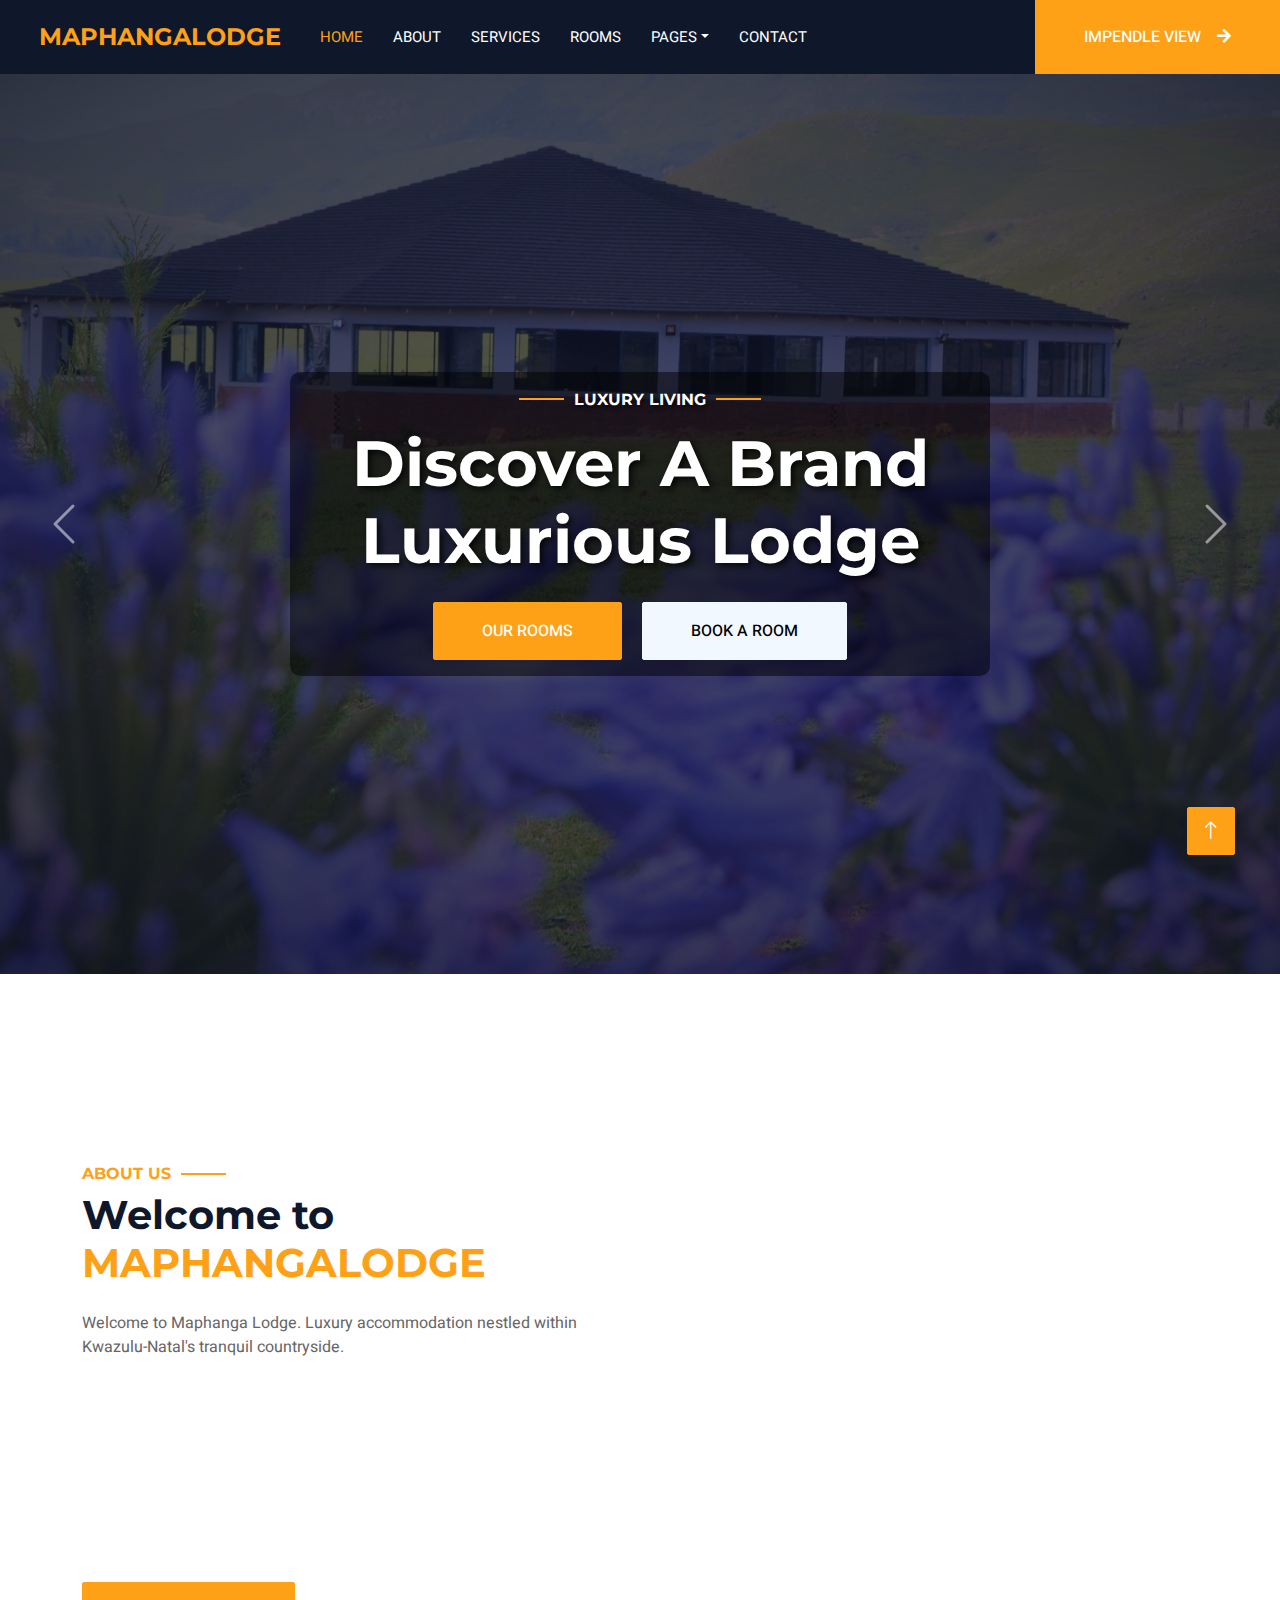
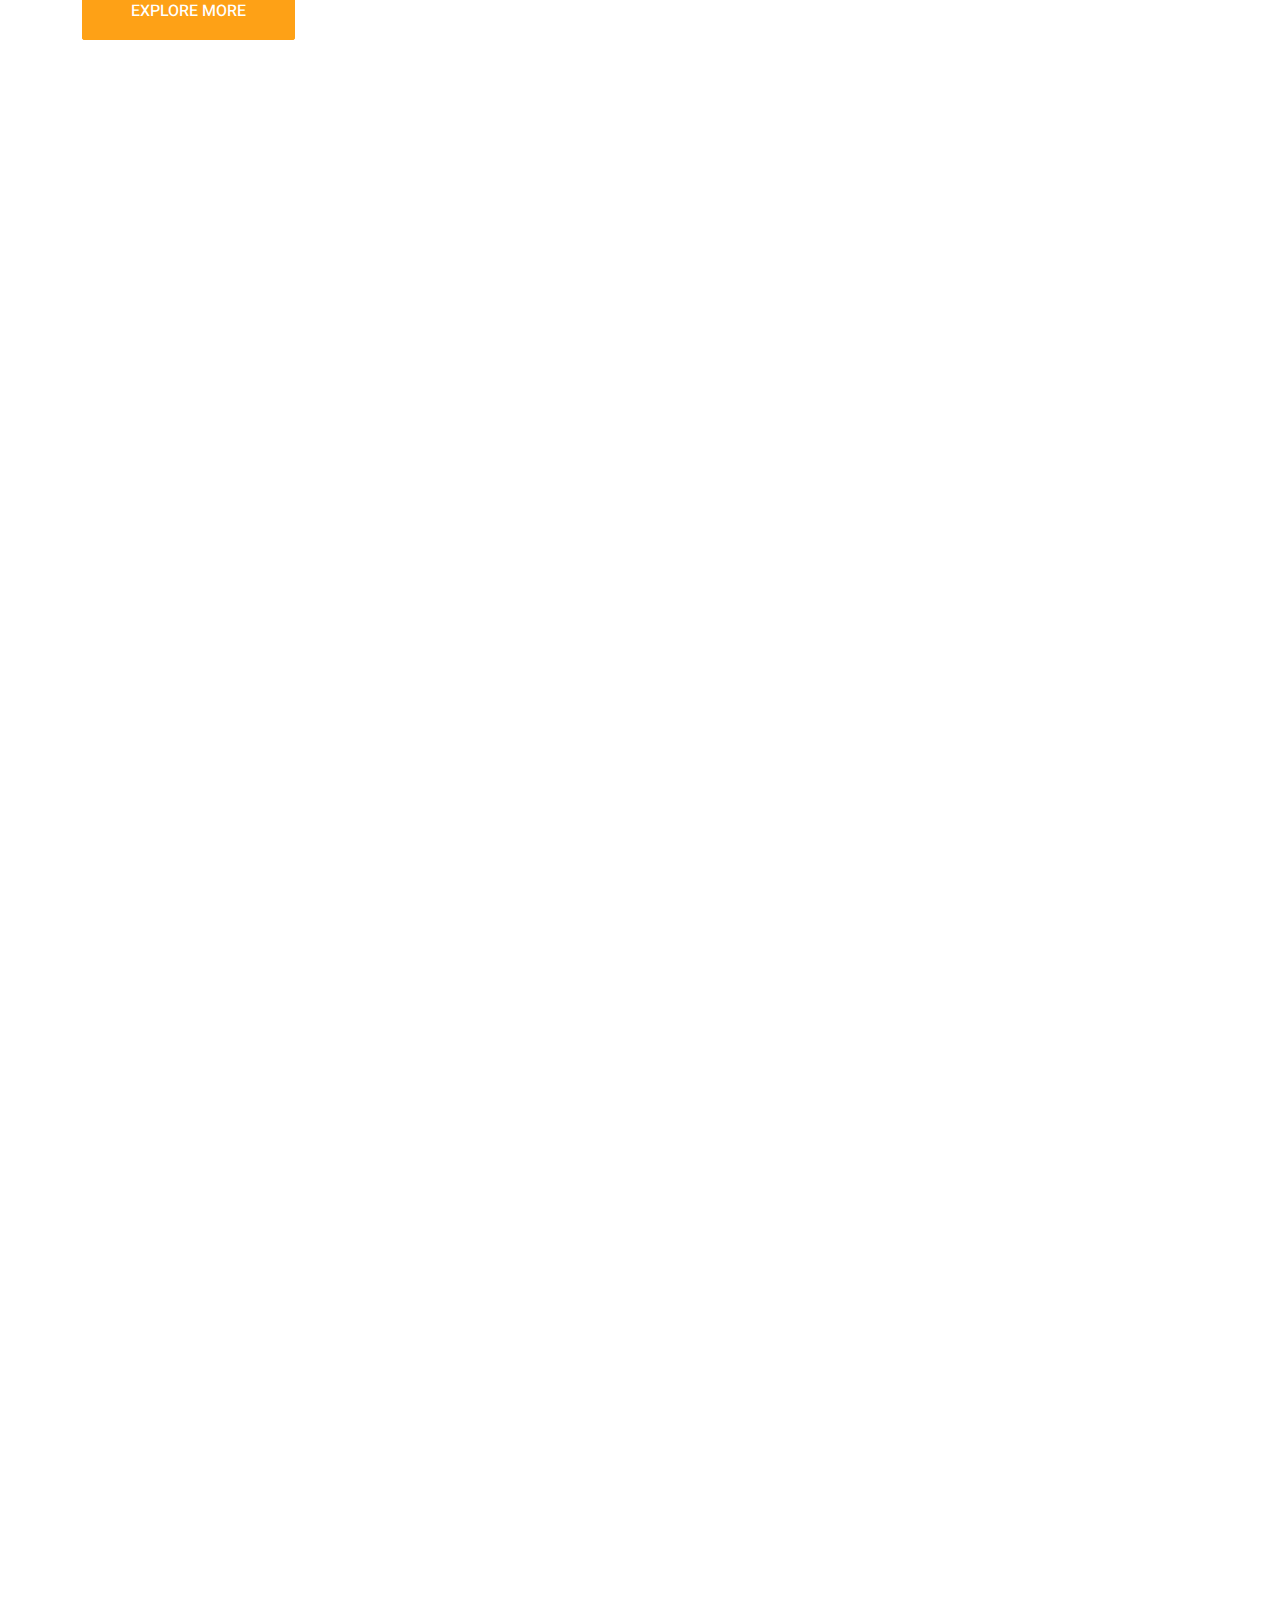
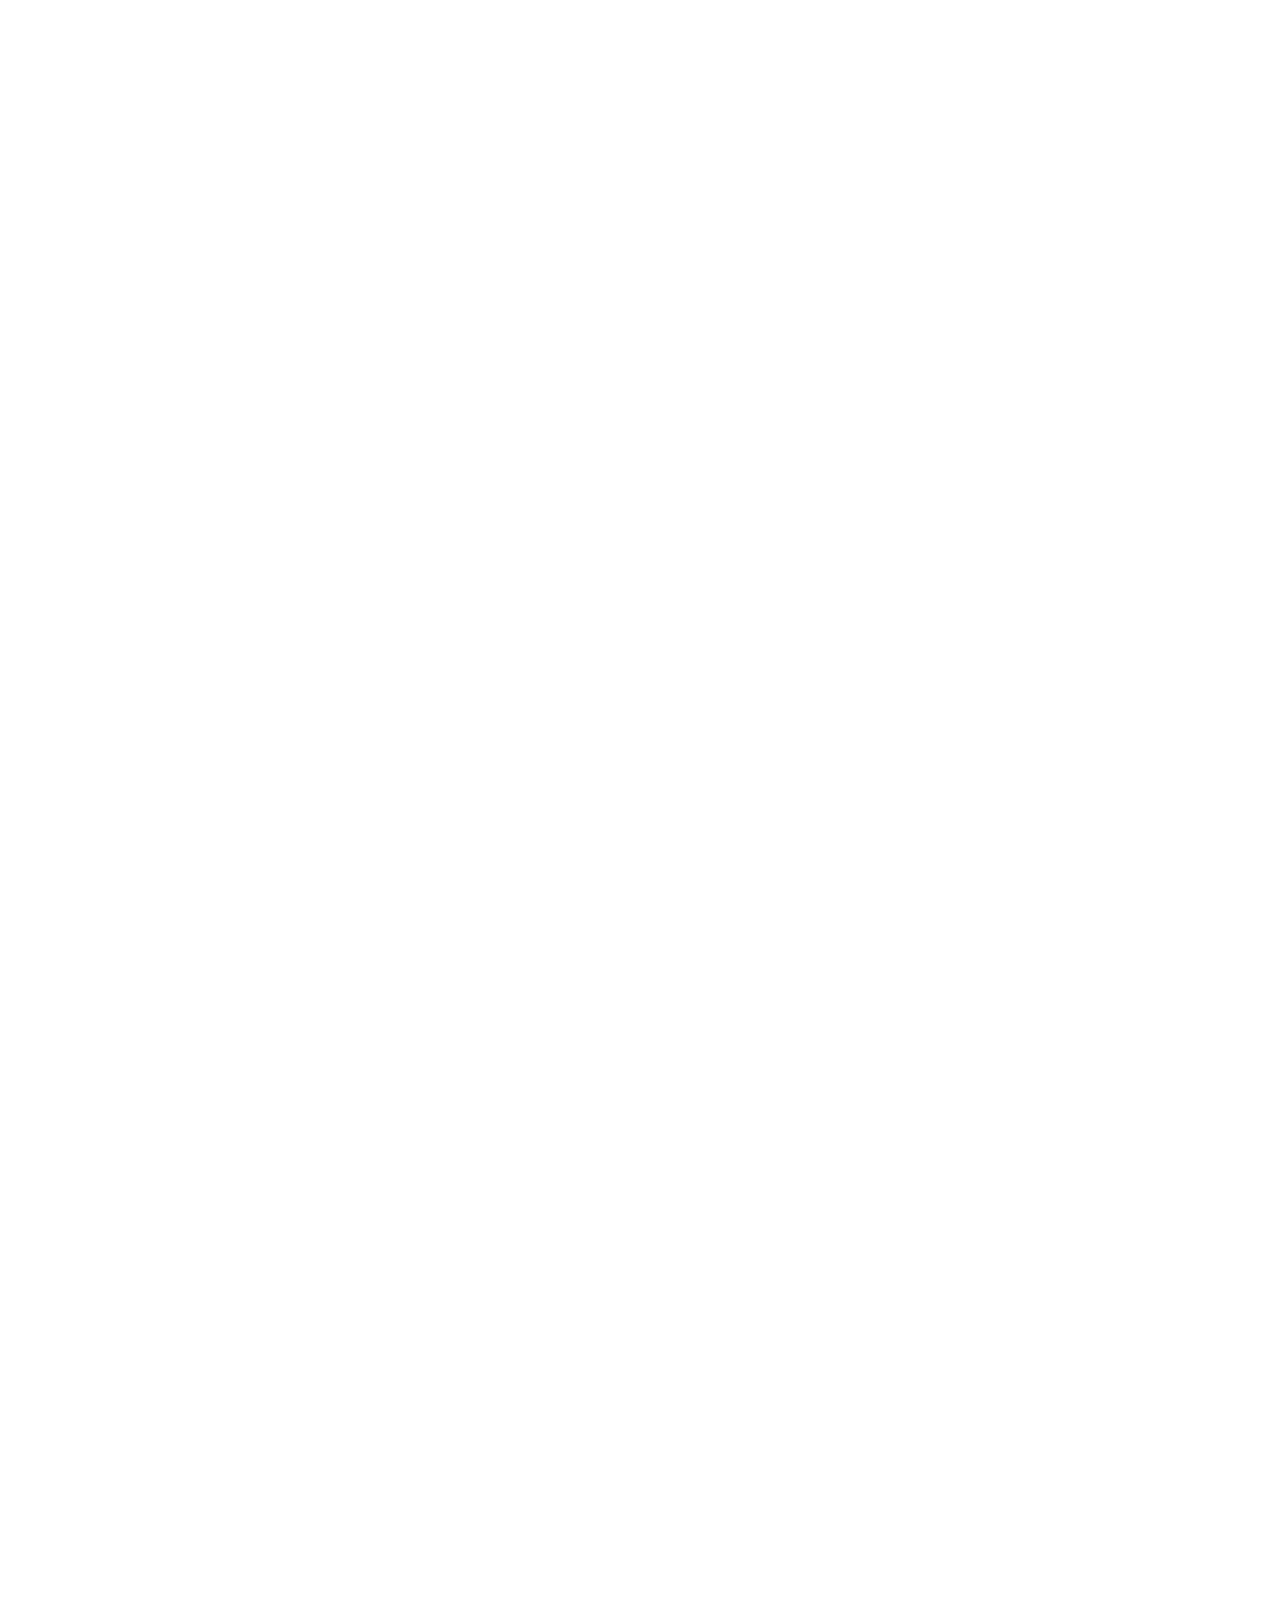
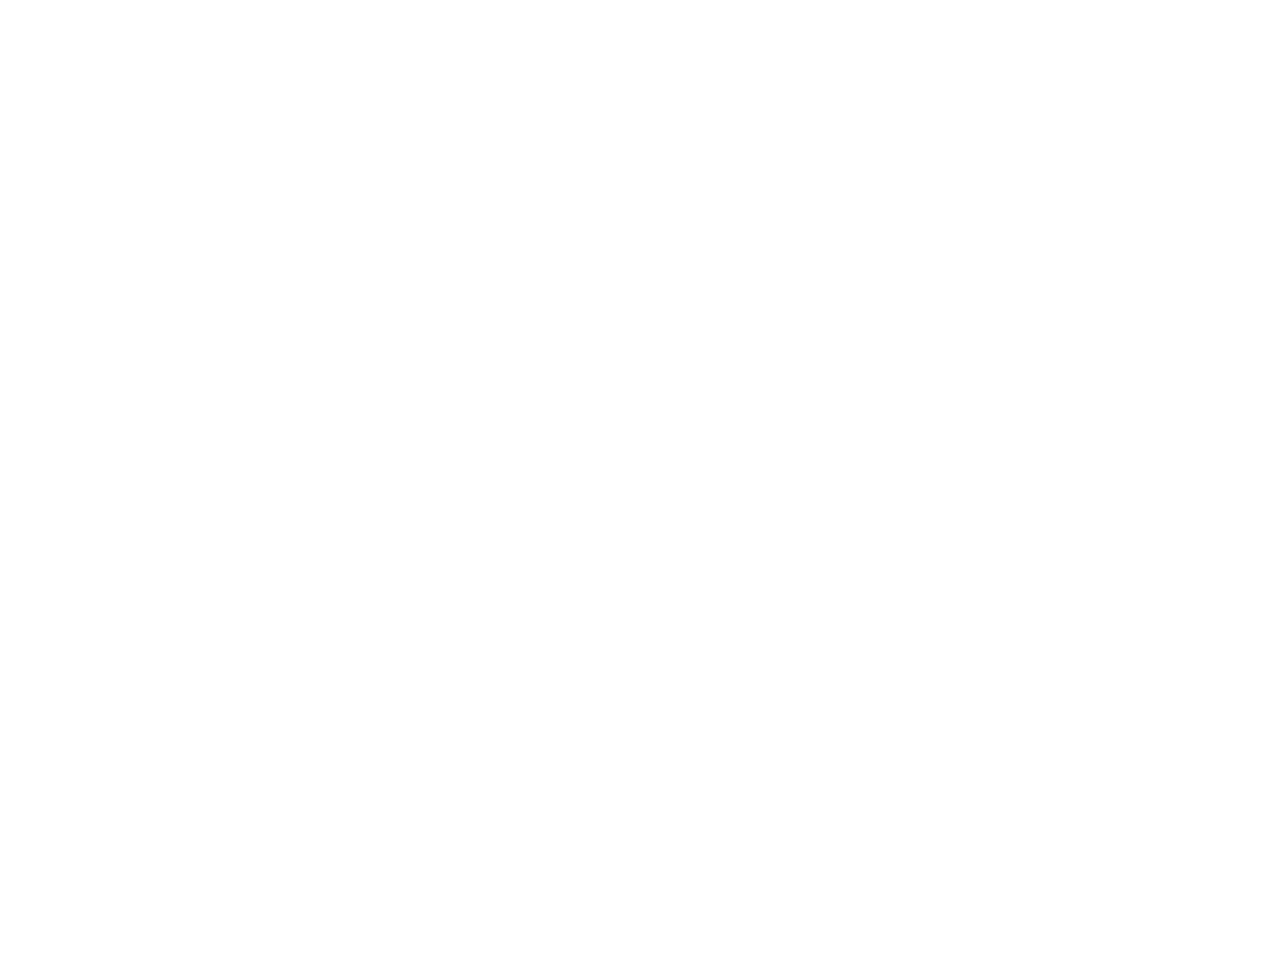
==== commit 742931a4: "ServiceIndex Update" ====
--- a/index.html
+++ b/index.html
@@ -233,7 +233,7 @@
                                 </div>
                             </div>
                         </div>
-                        <a class="btn btn-primary py-3 px-5 mt-2" href="">Explore More</a>
+                        <a class="btn btn-primary py-3 px-5 mt-2" href="explore.html">Explore More</a>
                     </div>
                     <div class="col-lg-6">
                         <div class="row g-3">
@@ -445,83 +445,101 @@
 
 
         <!-- Service Start -->
-        <div class="container-xxl py-5">
-            <div class="container">
-                <div class="text-center wow fadeInUp" data-wow-delay="0.1s">
-                    <h6 class="section-title text-center text-primary text-uppercase">Our Services</h6>
-                    <h1 class="mb-5">Explore Our <span class="text-primary text-uppercase">Services</span></h1>
-                </div>
-                <div class="row g-4">
-                    <div class="col-lg-4 col-md-6 wow fadeInUp" data-wow-delay="0.1s">
-                        <a class="service-item rounded" href="">
-                            <div class="service-icon bg-transparent border rounded p-1">
-                                <div class="w-100 h-100 border rounded d-flex align-items-center justify-content-center">
-                                    <i class="fa fa-hotel fa-2x text-primary"></i>
-                                </div>
-                            </div>
-                            <h5 class="mb-3">Rooms & Appartment</h5>
-                            <p class="text-body mb-0">Erat ipsum justo amet duo et elitr dolor, est duo duo eos lorem sed diam stet diam sed stet lorem.</p>
-                        </a>
-                    </div>
-                    <div class="col-lg-4 col-md-6 wow fadeInUp" data-wow-delay="0.2s">
-                        <a class="service-item rounded" href="">
-                            <div class="service-icon bg-transparent border rounded p-1">
-                                <div class="w-100 h-100 border rounded d-flex align-items-center justify-content-center">
-                                    <i class="fa fa-utensils fa-2x text-primary"></i>
-                                </div>
-                            </div>
-                            <h5 class="mb-3">Weddings</h5>
-                            <p class="text-body mb-0">Erat ipsum justo amet duo et elitr dolor, est duo duo eos lorem sed diam stet diam sed stet lorem.</p>
-                        </a>
-                    </div>
-                    <div class="col-lg-4 col-md-6 wow fadeInUp" data-wow-delay="0.3s">
-                        <a class="service-item rounded" href="">
-                            <div class="service-icon bg-transparent border rounded p-1">
-                                <div class="w-100 h-100 border rounded d-flex align-items-center justify-content-center">
-                                    <i class="fa fa-spa fa-2x text-primary"></i>
-                                </div>
-                            </div>
-                            <h5 class="mb-3">Fairwells</h5>
-                            <p class="text-body mb-0">Erat ipsum justo amet duo et elitr dolor, est duo duo eos lorem sed diam stet diam sed stet lorem.</p>
-                        </a>
-                    </div>
-                    <div class="col-lg-4 col-md-6 wow fadeInUp" data-wow-delay="0.4s">
-                        <a class="service-item rounded" href="">
-                            <div class="service-icon bg-transparent border rounded p-1">
-                                <div class="w-100 h-100 border rounded d-flex align-items-center justify-content-center">
-                                    <i class="fa fa-swimmer fa-2x text-primary"></i>
-                                </div>
-                            </div>
-                            <h5 class="mb-3">Baby Shower</h5>
-                            <p class="text-body mb-0">Erat ipsum justo amet duo et elitr dolor, est duo duo eos lorem sed diam stet diam sed stet lorem.</p>
-                        </a>
-                    </div>
-                    <div class="col-lg-4 col-md-6 wow fadeInUp" data-wow-delay="0.5s">
-                        <a class="service-item rounded" href="">
-                            <div class="service-icon bg-transparent border rounded p-1">
-                                <div class="w-100 h-100 border rounded d-flex align-items-center justify-content-center">
-                                    <i class="fa fa-glass-cheers fa-2x text-primary"></i>
-                                </div>
-                            </div>
-                            <h5 class="mb-3">Event & Party</h5>
-                            <p class="text-body mb-0">Erat ipsum justo amet duo et elitr dolor, est duo duo eos lorem sed diam stet diam sed stet lorem.</p>
-                        </a>
-                    </div>
-                    <div class="col-lg-4 col-md-6 wow fadeInUp" data-wow-delay="0.6s">
-                        <a class="service-item rounded" href="">
-                            <div class="service-icon bg-transparent border rounded p-1">
-                                <div class="w-100 h-100 border rounded d-flex align-items-center justify-content-center">
-                                    <i class="fa fa-dumbbell fa-2x text-primary"></i>
-                                </div>
-                            </div>
-                            <h5 class="mb-3">GYM & Yoga</h5>
-                            <p class="text-body mb-0">Erat ipsum justo amet duo et elitr dolor, est duo duo eos lorem sed diam stet diam sed stet lorem.</p>
-                        </a>
-                    </div>
-                </div>
-            </div>
-        </div>
-        <!-- Service End -->
+<div class="container-xxl py-5">
+    <div class="container">
+        <div class="text-center wow fadeInUp" data-wow-delay="0.1s">
+            <h6 class="section-title text-center text-primary text-uppercase">Our Services</h6>
+            <h1 class="mb-5">Explore Our <span class="text-primary text-uppercase">Services</span></h1>
+        </div>
+        <div class="row g-4">
+            <!-- Rooms & Apartments -->
+            <div class="col-lg-4 col-md-6 wow fadeInUp" data-wow-delay="0.1s">
+                <a class="service-item rounded" href="">
+                    <div class="service-icon bg-transparent border rounded p-1">
+                        <div class="w-100 h-100 border rounded d-flex align-items-center justify-content-center">
+                            <i class="fa fa-hotel fa-2x text-primary"></i>
+                        </div>
+                    </div>
+                    <h5 class="mb-3">Rooms & Apartments</h5>
+                    <p class="text-body mb-0">
+                        Comfortable and affordable rooms equipped with free Wi-Fi, air conditioning, and room service. Choose from single, double, or family-sized apartments tailored to your needs.
+                    </p>
+                </a>
+            </div>
+            <!-- Weddings -->
+            <div class="col-lg-4 col-md-6 wow fadeInUp" data-wow-delay="0.2s">
+                <a class="service-item rounded" href="">
+                    <div class="service-icon bg-transparent border rounded p-1">
+                        <div class="w-100 h-100 border rounded d-flex align-items-center justify-content-center">
+                            <i class="fa fa-utensils fa-2x text-primary"></i>
+                        </div>
+                    </div>
+                    <h5 class="mb-3">Weddings</h5>
+                    <p class="text-body mb-0">
+                        Celebrate your special day with our elegant wedding packages, including venue decoration, catering services, and accommodation for guests.
+                    </p>
+                </a>
+            </div>
+            <!-- Farewells -->
+            <div class="col-lg-4 col-md-6 wow fadeInUp" data-wow-delay="0.3s">
+                <a class="service-item rounded" href="">
+                    <div class="service-icon bg-transparent border rounded p-1">
+                        <div class="w-100 h-100 border rounded d-flex align-items-center justify-content-center">
+                            <i class="fa fa-spa fa-2x text-primary"></i>
+                        </div>
+                    </div>
+                    <h5 class="mb-3">Farewells</h5>
+                    <p class="text-body mb-0">
+                        Host a memorable farewell event with our spacious venues, customizable menus, and professional event management services.
+                    </p>
+                </a>
+            </div>
+            <!-- Baby Showers -->
+            <div class="col-lg-4 col-md-6 wow fadeInUp" data-wow-delay="0.4s">
+                <a class="service-item rounded" href="">
+                    <div class="service-icon bg-transparent border rounded p-1">
+                        <div class="w-100 h-100 border rounded d-flex align-items-center justify-content-center">
+                            <i class="fa fa-swimmer fa-2x text-primary"></i>
+                        </div>
+                    </div>
+                    <h5 class="mb-3">Baby Showers</h5>
+                    <p class="text-body mb-0">
+                        Celebrate the arrival of a little one with our cozy and beautifully decorated baby shower venues, complete with catering and décor services.
+                    </p>
+                </a>
+            </div>
+            <!-- Event & Party -->
+            <div class="col-lg-4 col-md-6 wow fadeInUp" data-wow-delay="0.5s">
+                <a class="service-item rounded" href="">
+                    <div class="service-icon bg-transparent border rounded p-1">
+                        <div class="w-100 h-100 border rounded d-flex align-items-center justify-content-center">
+                            <i class="fa fa-glass-cheers fa-2x text-primary"></i>
+                        </div>
+                    </div>
+                    <h5 class="mb-3">Event & Party</h5>
+                    <p class="text-body mb-0">
+                        From birthdays to corporate events, our venues are perfect for all kinds of gatherings, with full-service catering and sound system facilities.
+                    </p>
+                </a>
+            </div>
+            <!-- Gym & Yoga -->
+            <div class="col-lg-4 col-md-6 wow fadeInUp" data-wow-delay="0.6s">
+                <a class="service-item rounded" href="">
+                    <div class="service-icon bg-transparent border rounded p-1">
+                        <div class="w-100 h-100 border rounded d-flex align-items-center justify-content-center">
+                            <i class="fa fa-dumbbell fa-2x text-primary"></i>
+                        </div>
+                    </div>
+                    <h5 class="mb-3">GYM & Yoga</h5>
+                    <p class="text-body mb-0">
+                        Stay fit during your stay with our state-of-the-art gym facilities and yoga sessions led by professional instructors.
+                    </p>
+                </a>
+            </div>
+        </div>
+    </div>
+</div>
+<!-- Service End -->
 
 
         <!-- Testimonial Start -->
@@ -529,34 +547,34 @@
             <div class="container">
                 <div class="owl-carousel testimonial-carousel py-5">
                     <div class="testimonial-item position-relative bg-white rounded overflow-hidden">
-                        <p>Tempor stet labore dolor clita stet diam amet ipsum dolor duo ipsum rebum stet dolor amet diam stet. Est stet ea lorem amet est kasd kasd et erat magna eos</p>
+                        <p>I really enjoyed my stay at this place. They offer a variety of traditional Zulu food and maintain a clean environment with fresh towels and well-kept showers.</p>
                         <div class="d-flex align-items-center">
                             <img class="img-fluid flex-shrink-0 rounded" src="img/testimonial-1.jpg" style="width: 45px; height: 45px;">
                             <div class="ps-3">
-                                <h6 class="fw-bold mb-1">Client Name</h6>
-                                <small>Profession</small>
+                                <h6 class="fw-bold mb-1">Zamani Ngcobo</h6>
+                                <small>Community Member</small>
                             </div>
                         </div>
                         <i class="fa fa-quote-right fa-3x text-primary position-absolute end-0 bottom-0 me-4 mb-n1"></i>
                     </div>
                     <div class="testimonial-item position-relative bg-white rounded overflow-hidden">
-                        <p>Tempor stet labore dolor clita stet diam amet ipsum dolor duo ipsum rebum stet dolor amet diam stet. Est stet ea lorem amet est kasd kasd et erat magna eos</p>
+                        <p>Halala! Mpendle yethu saze sanendawo enhle yooh!. Ngiphuma ko book khona for a night and i really enjoyed my night.</p>
                         <div class="d-flex align-items-center">
                             <img class="img-fluid flex-shrink-0 rounded" src="img/testimonial-2.jpg" style="width: 45px; height: 45px;">
                             <div class="ps-3">
-                                <h6 class="fw-bold mb-1">Client Name</h6>
-                                <small>Profession</small>
+                                <h6 class="fw-bold mb-1">Noxolo Qwabe</h6>
+                                <small>Community Member</small>
                             </div>
                         </div>
                         <i class="fa fa-quote-right fa-3x text-primary position-absolute end-0 bottom-0 me-4 mb-n1"></i>
                     </div>
                     <div class="testimonial-item position-relative bg-white rounded overflow-hidden">
-                        <p>Tempor stet labore dolor clita stet diam amet ipsum dolor duo ipsum rebum stet dolor amet diam stet. Est stet ea lorem amet est kasd kasd et erat magna eos</p>
+                        <p>Ngangenze umcimbi wam la and it was nice yaz, they is enough space and yinhle indawo nama room makhulu and mahle. Thanks to Maphanga this is really a good place.</p>
                         <div class="d-flex align-items-center">
                             <img class="img-fluid flex-shrink-0 rounded" src="img/testimonial-3.jpg" style="width: 45px; height: 45px;">
                             <div class="ps-3">
-                                <h6 class="fw-bold mb-1">Client Name</h6>
-                                <small>Profession</small>
+                                <h6 class="fw-bold mb-1">Thabisile Mbanjwa</h6>
+                                <small>Community Member</small>
                             </div>
                         </div>
                         <i class="fa fa-quote-right fa-3x text-primary position-absolute end-0 bottom-0 me-4 mb-n1"></i>
@@ -586,7 +604,7 @@
                                 </div>
                             </div>
                             <div class="text-center p-4 mt-3">
-                                <h5 class="fw-bold mb-0">Full Name</h5>
+                                <h5 class="fw-bold mb-0">Smart Kid</h5>
                                 <small>Designation</small>
                             </div>
                         </div>
@@ -602,7 +620,7 @@
                                 </div>
                             </div>
                             <div class="text-center p-4 mt-3">
-                                <h5 class="fw-bold mb-0">Full Name</h5>
+                                <h5 class="fw-bold mb-0">Thandeka Mkhabela</h5>
                                 <small>Designation</small>
                             </div>
                         </div>
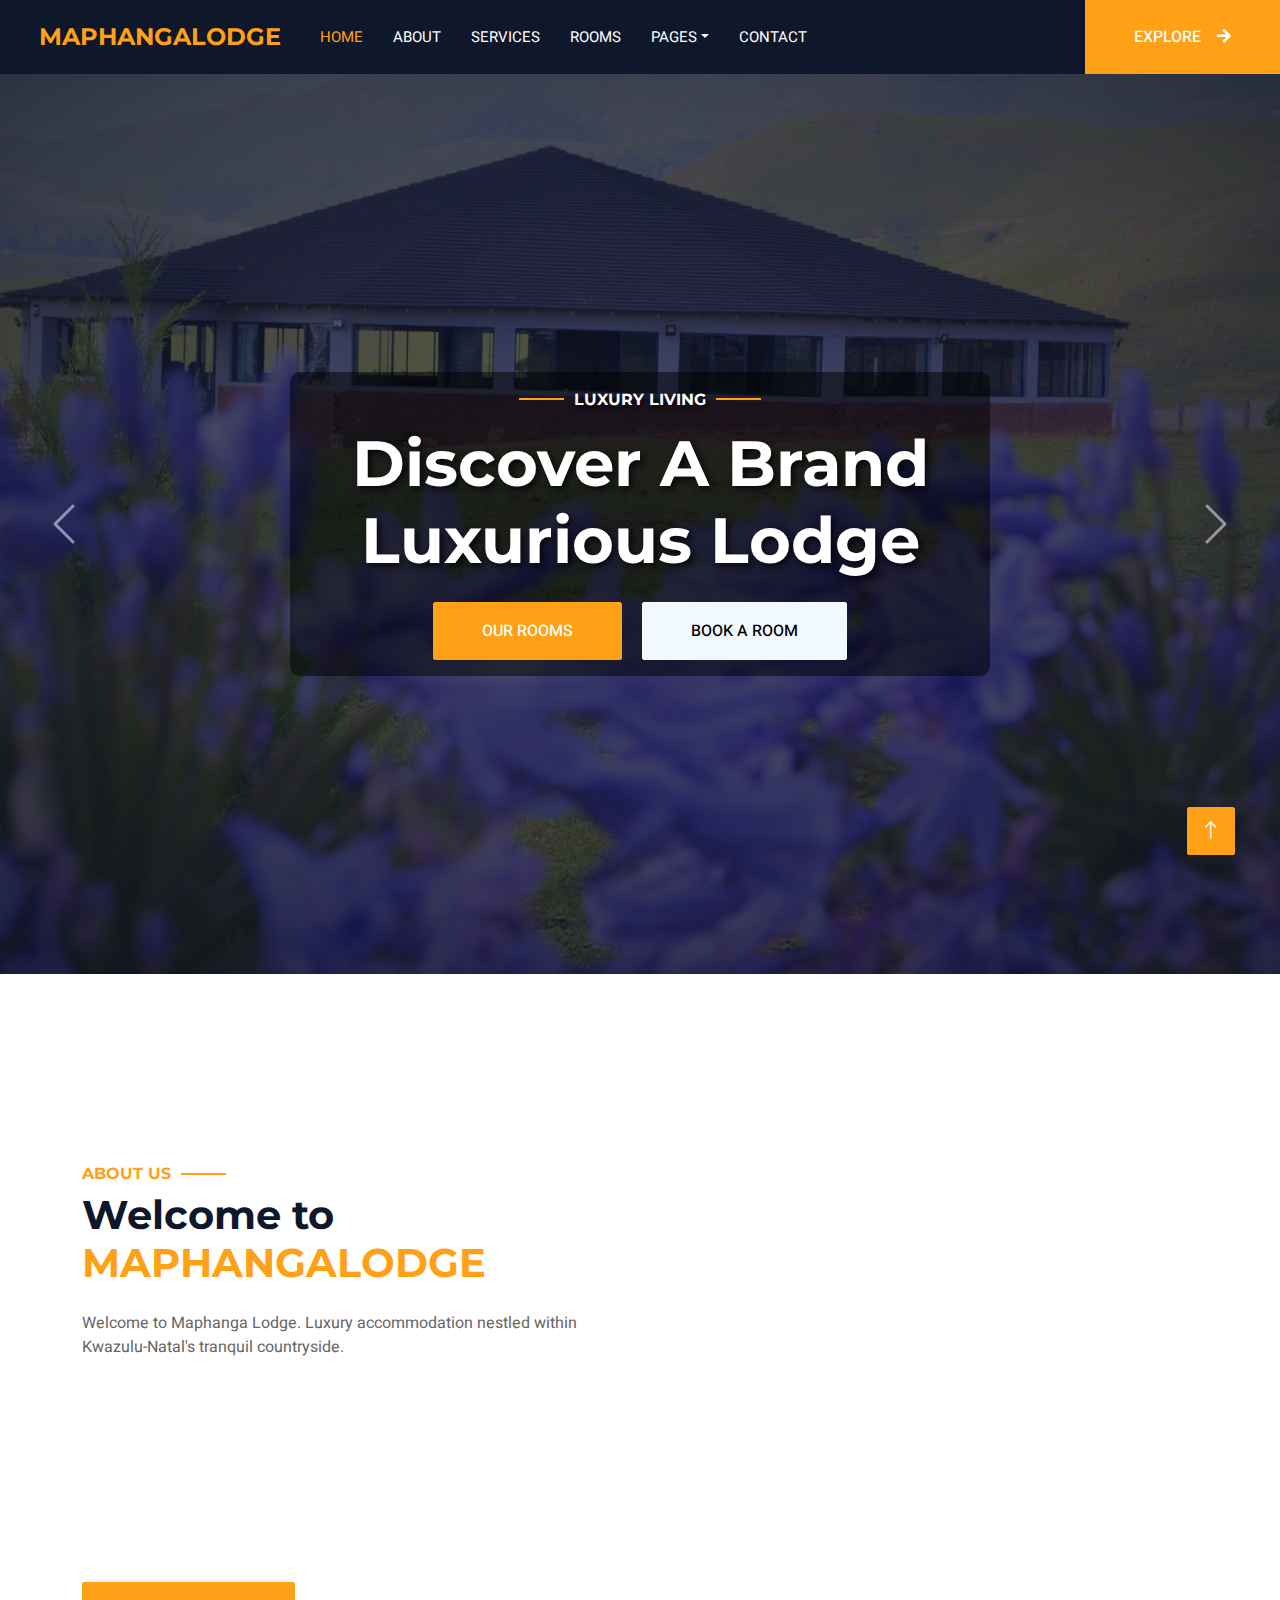
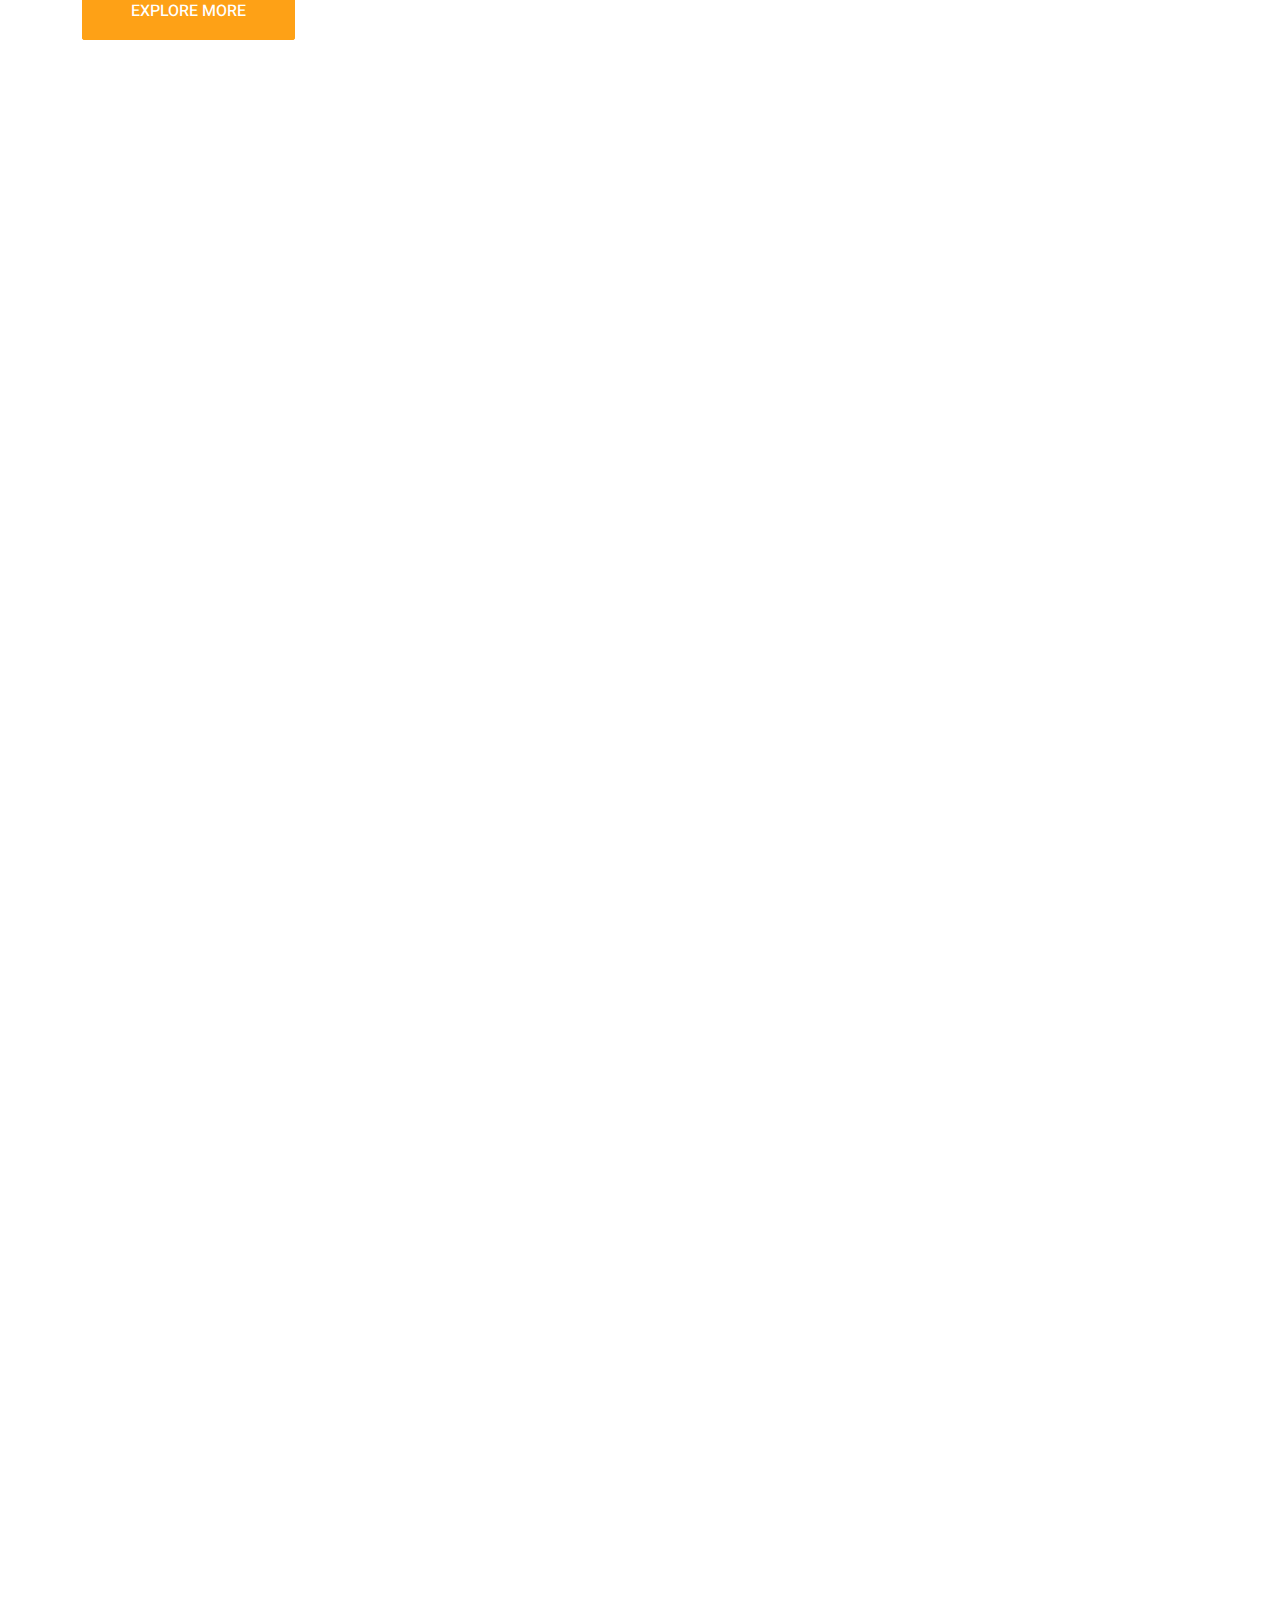
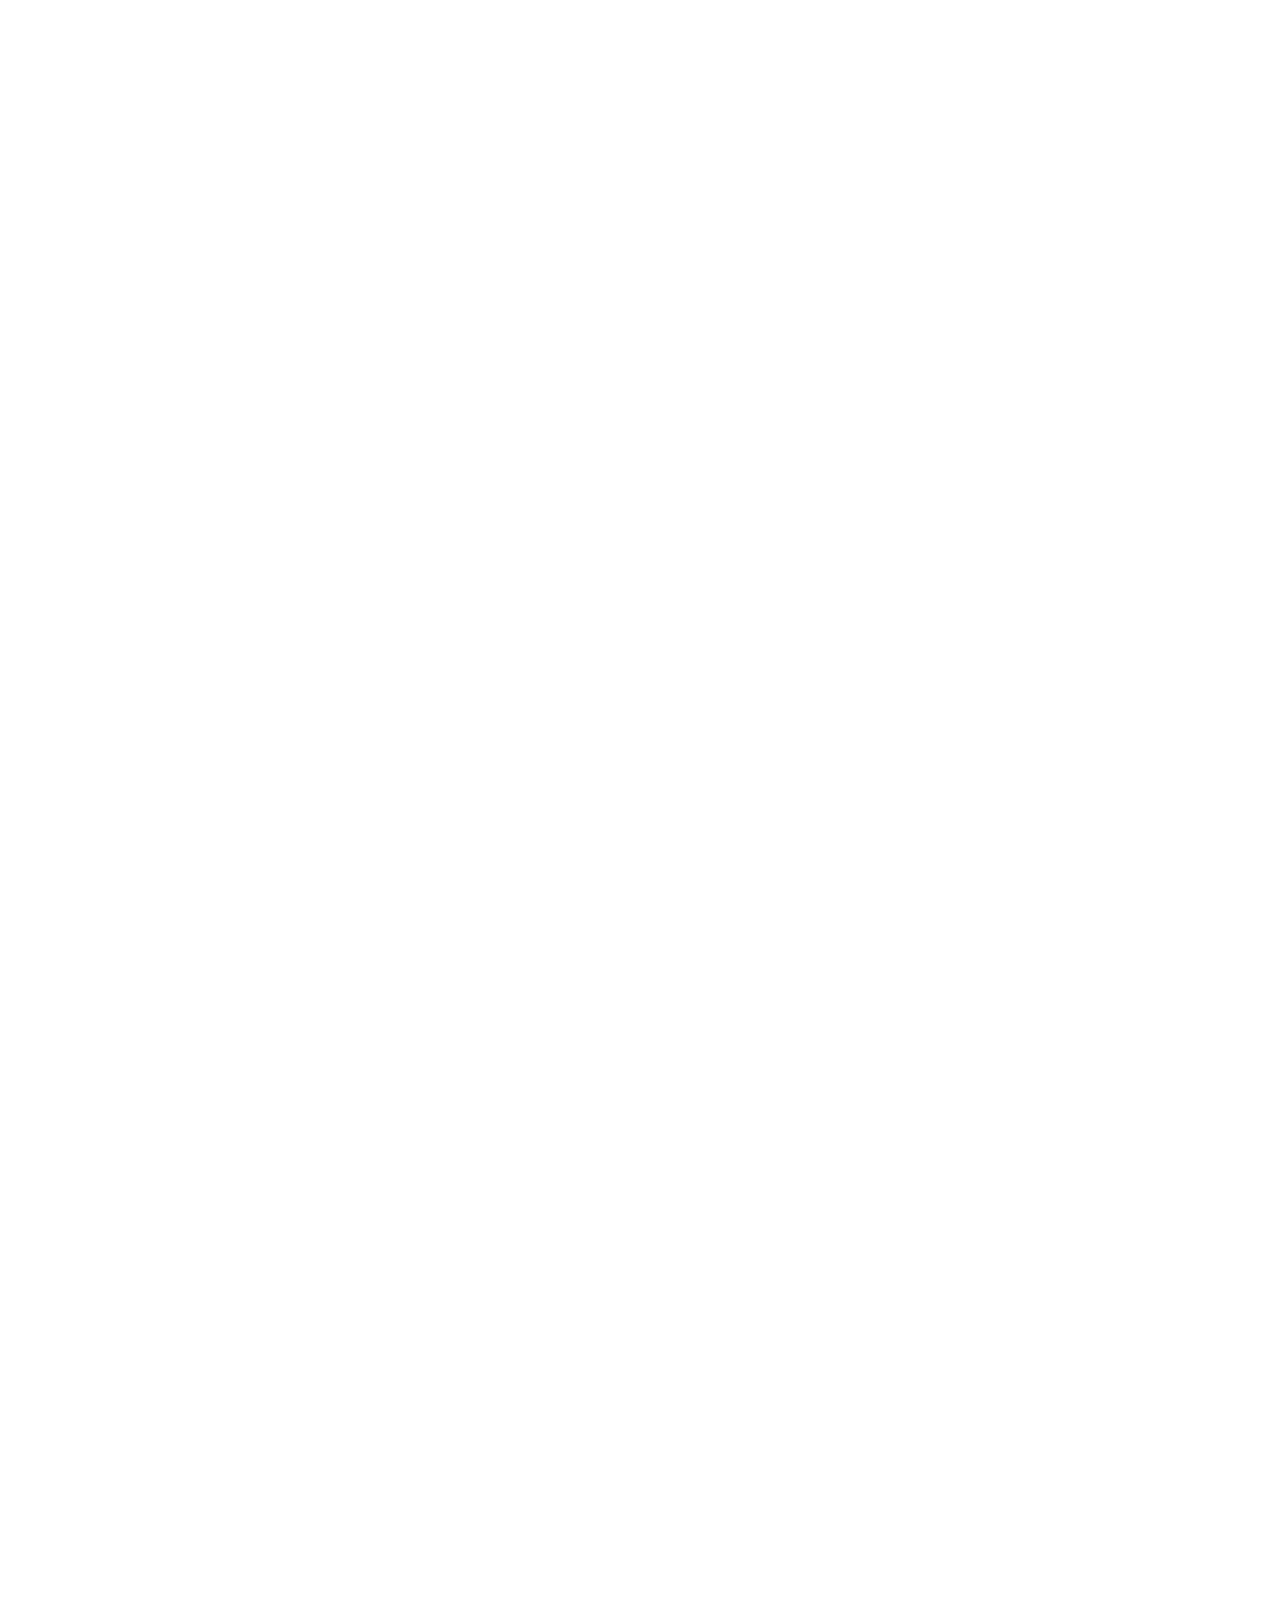
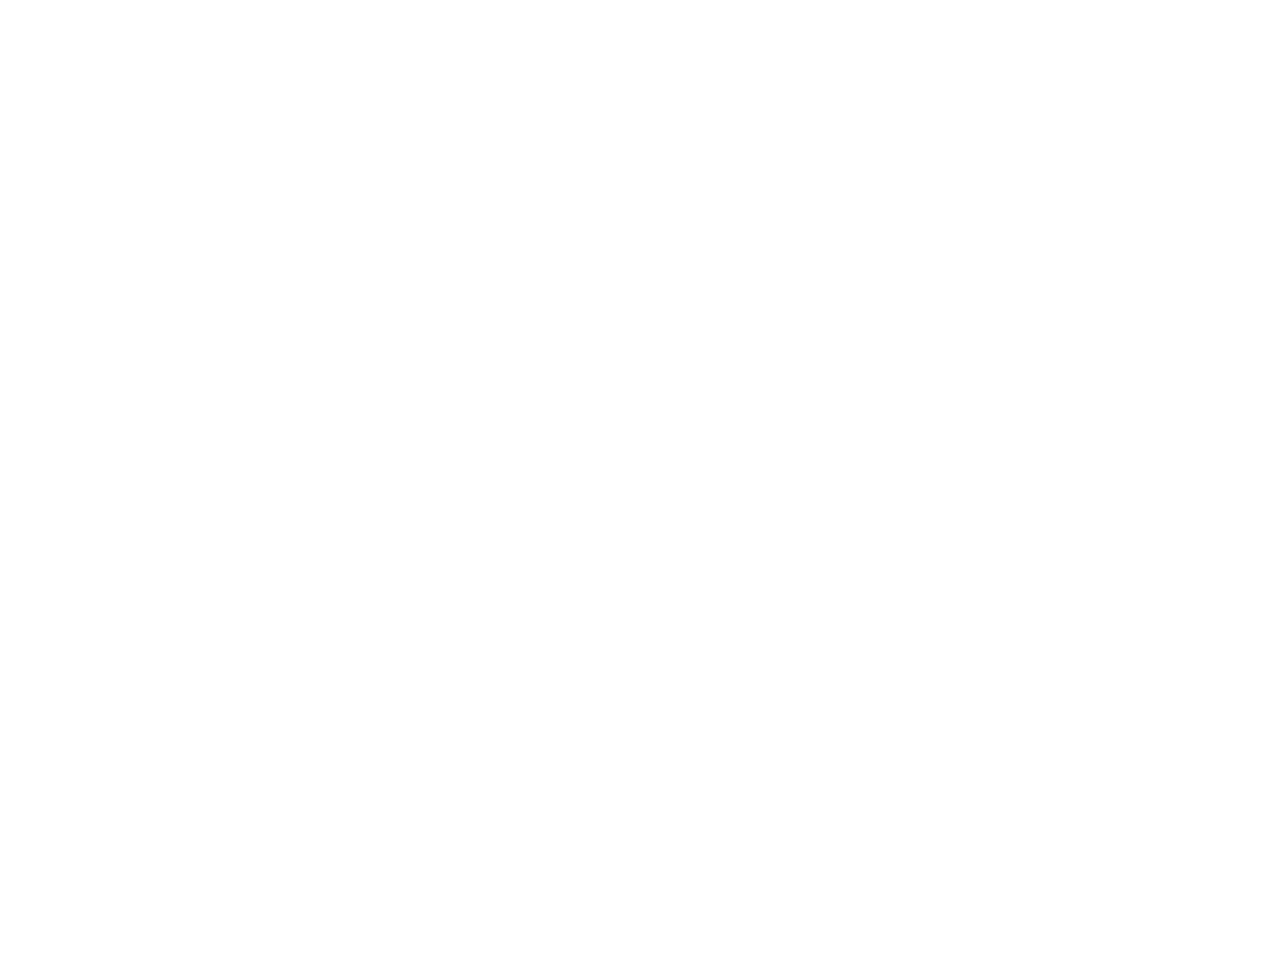
==== commit 9221432e: "Button header" ====
--- a/index.html
+++ b/index.html
@@ -75,7 +75,7 @@
                                 </div>
                                 <a href="contact.html" class="nav-item nav-link">Contact</a>
                             </div>
-                            <a href="https://www.impendle.gov.za/" class="btn btn-primary rounded-0 py-4 px-md-5 d-none d-lg-block">Impendle View<i class="fa fa-arrow-right ms-3"></i></a>
+                            <a href="explore.html" class="btn btn-primary rounded-0 py-4 px-md-5 d-none d-lg-block">Explore<i class="fa fa-arrow-right ms-3"></i></a>
                         </div>
                     </nav>
                 </div>
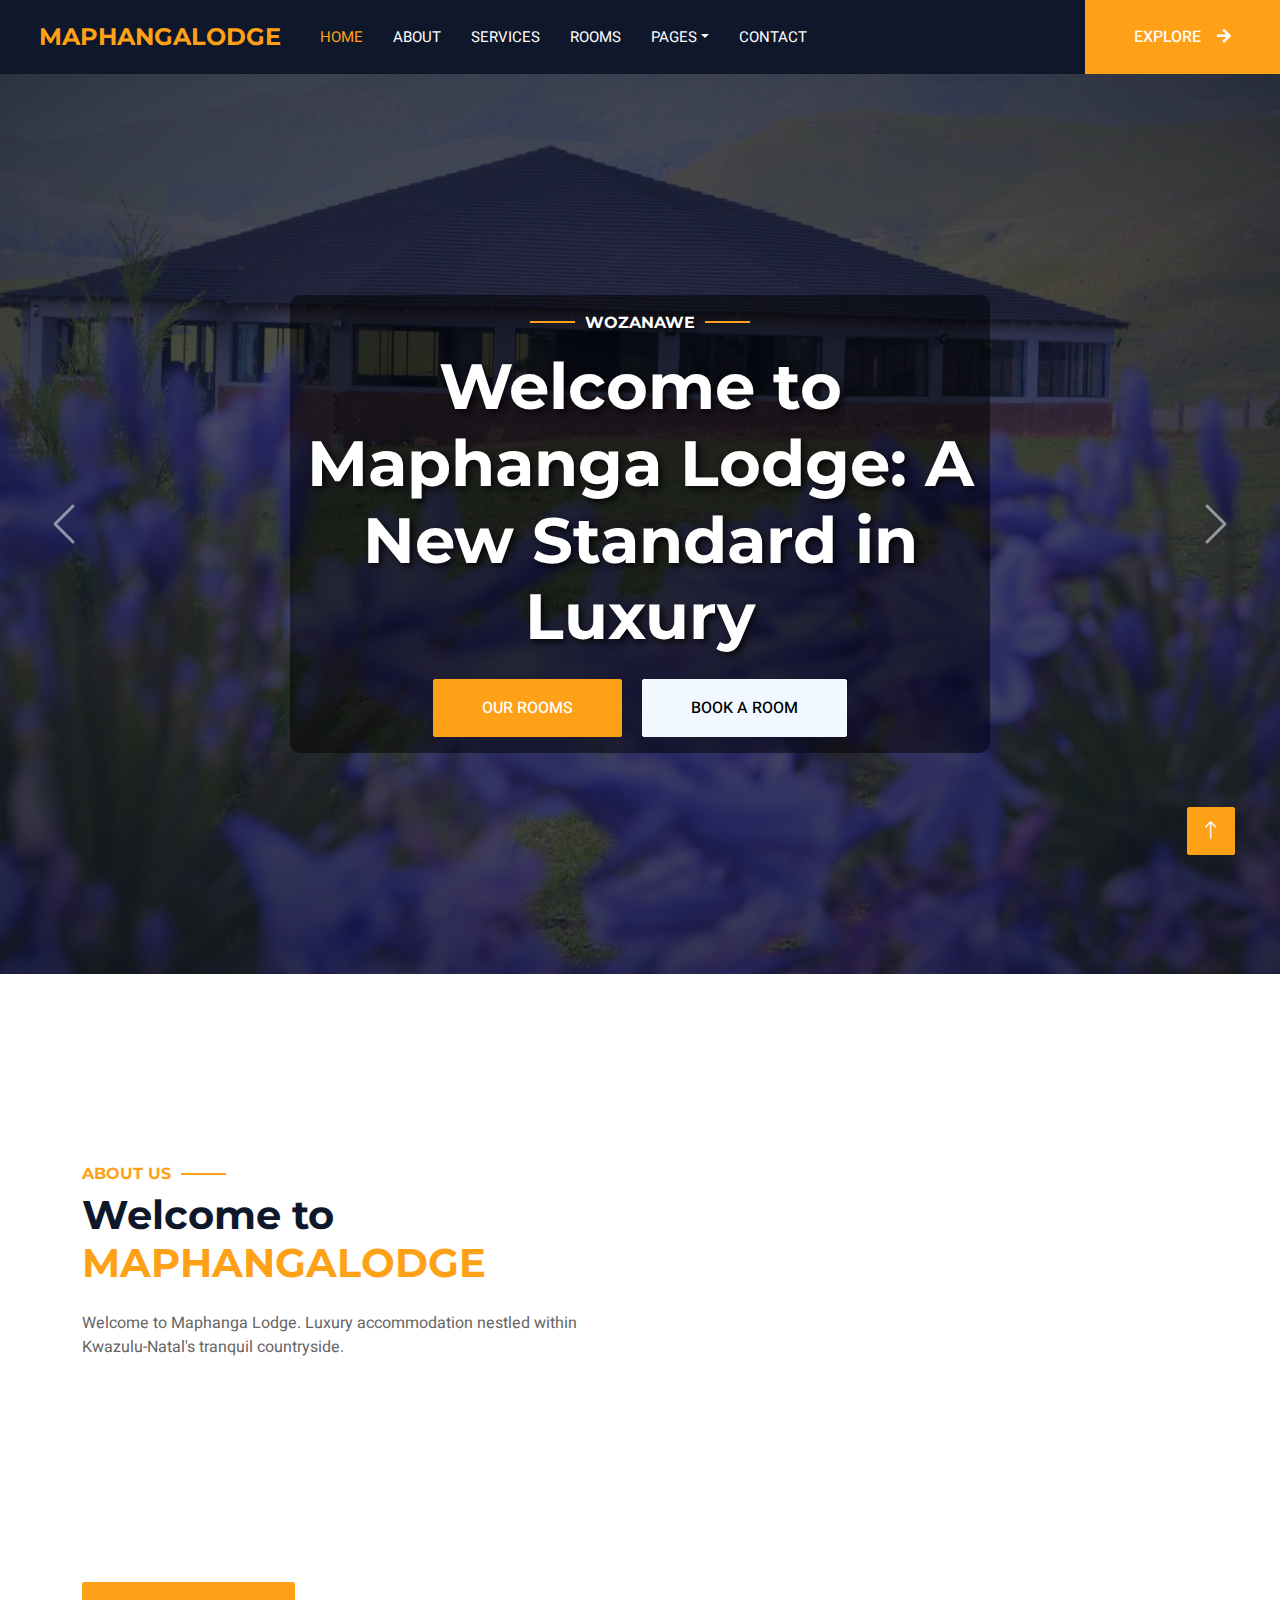
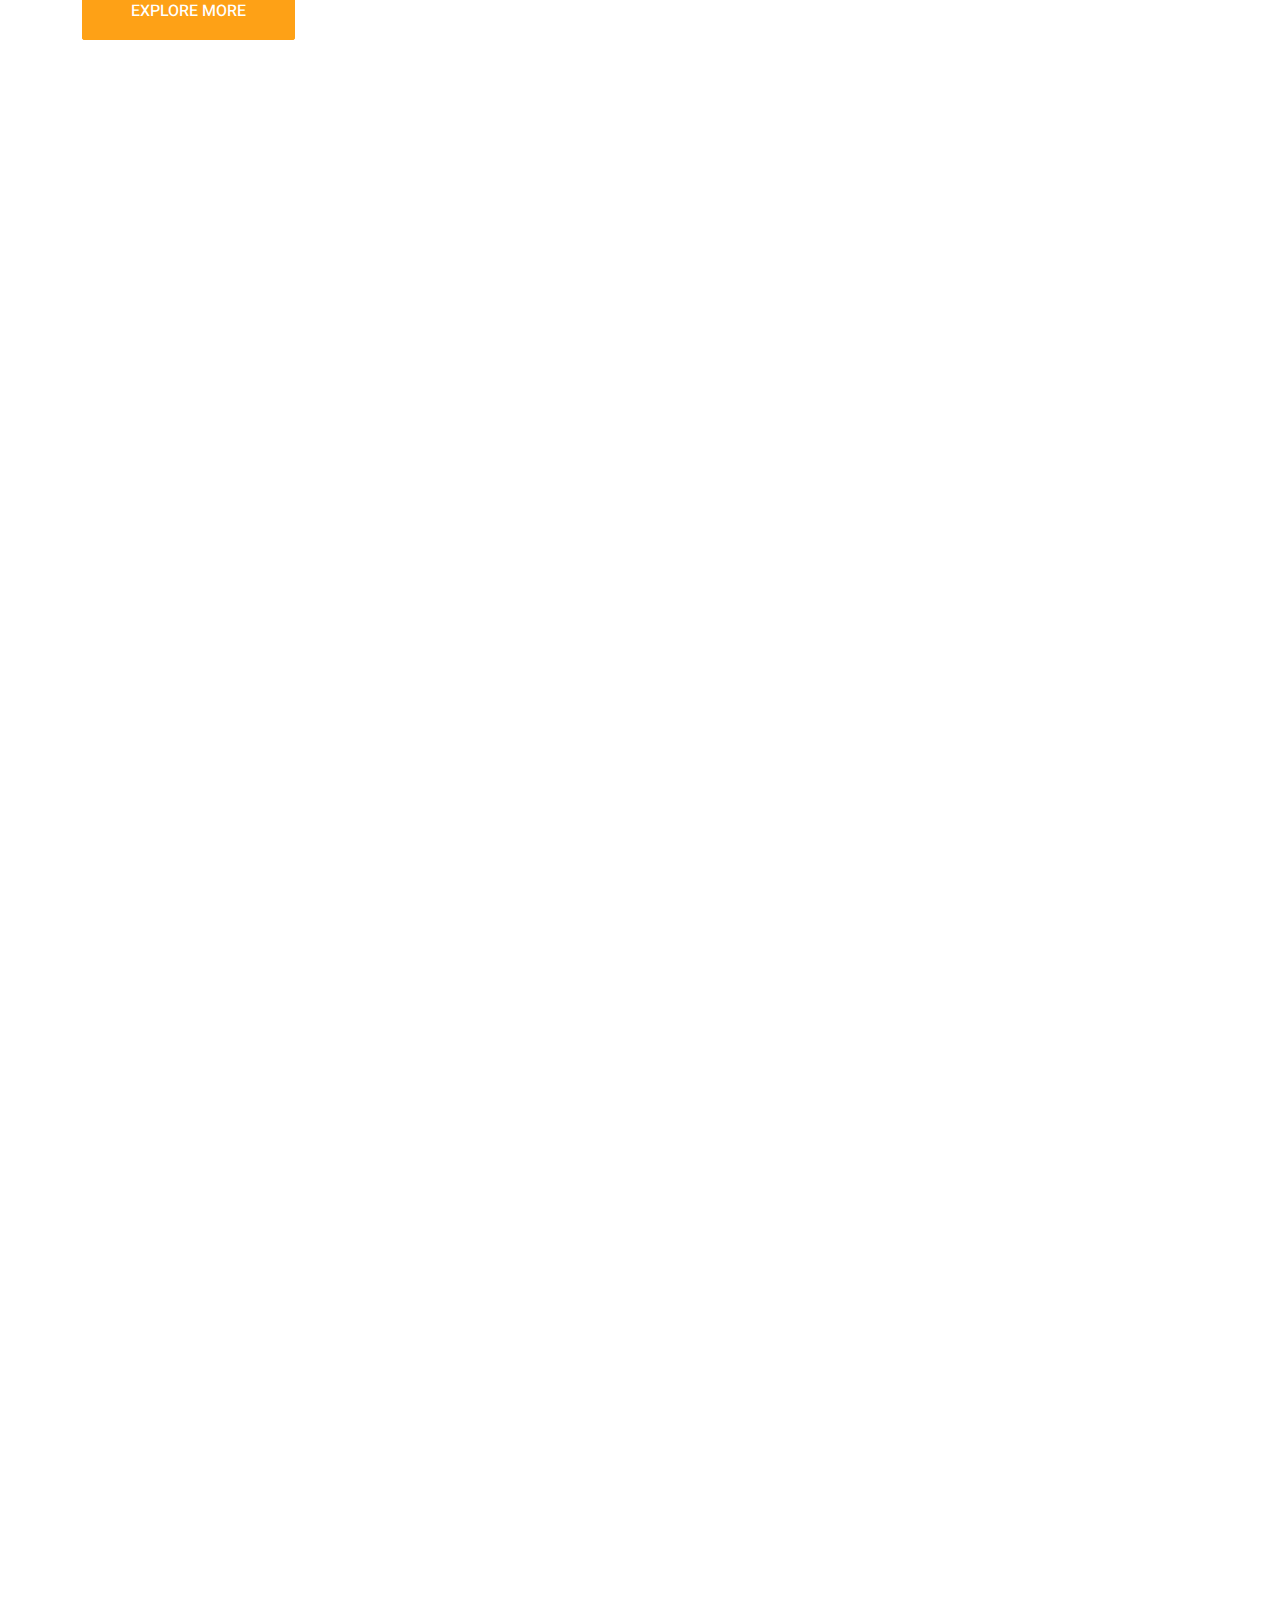
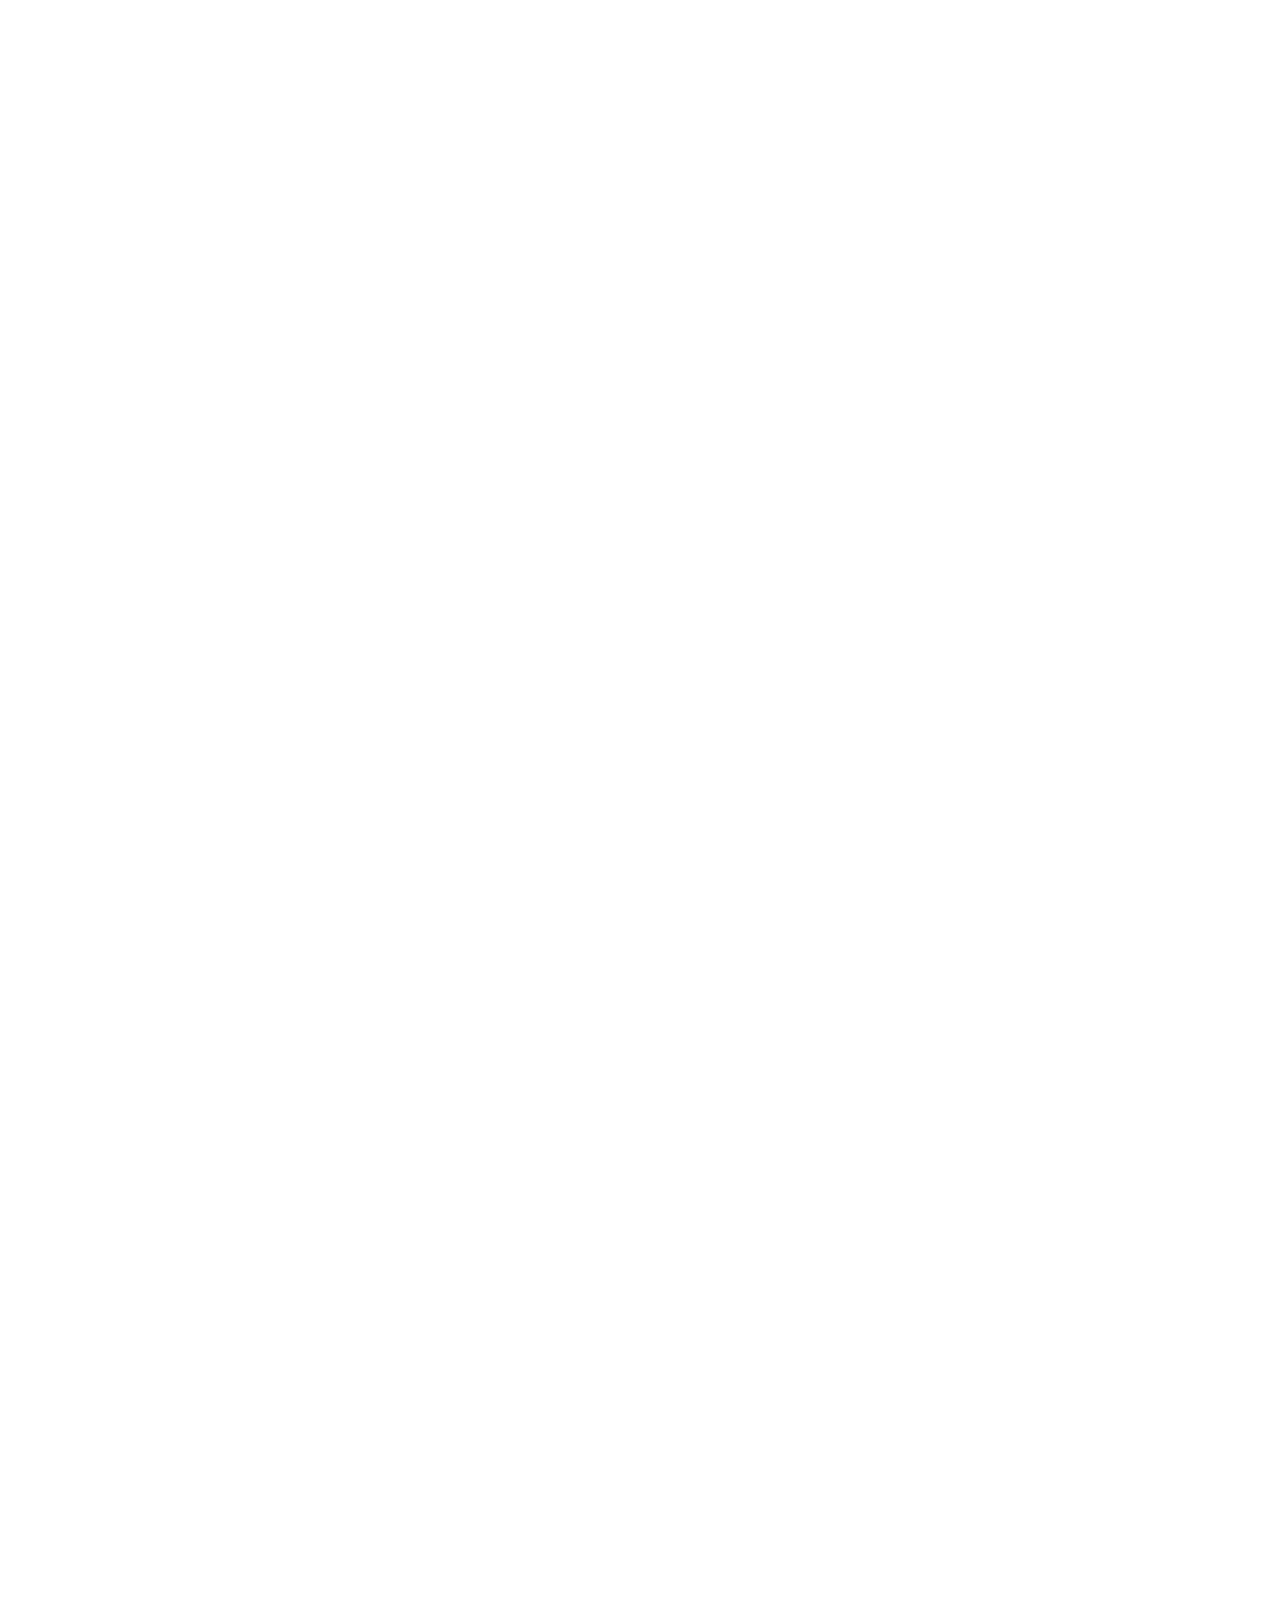
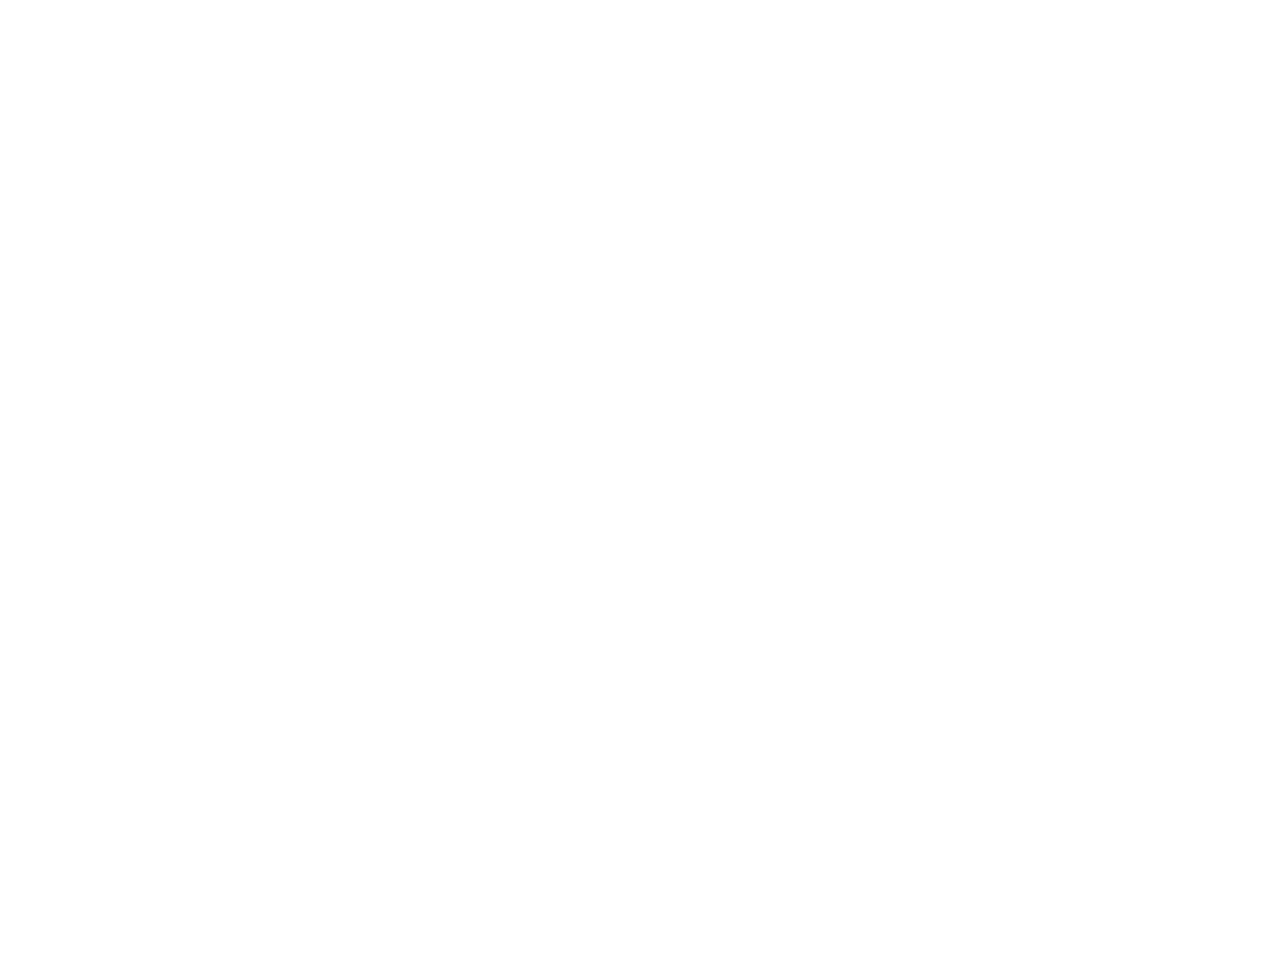
==== commit e000eaba: "index slide" ====
--- a/index.html
+++ b/index.html
@@ -94,10 +94,10 @@
                 <div class="carousel-caption d-flex flex-column align-items-center justify-content-center">
                     <div class="p-3" style="max-width: 700px; background: rgba(0, 0, 0, 0.5); border-radius: 10px;">
                         <h6 class="section-title text-white text-uppercase mb-3 animated slideInDown" style="text-shadow: 2px 2px 5px rgba(0, 0, 0, 0.8);">
-                            Luxury Living
+                            Wozanawe
                         </h6>
                         <h1 class="display-3 text-white mb-4 animated slideInDown" style="text-shadow: 3px 3px 7px rgba(0, 0, 0, 0.8);">
-                            Discover A Brand Luxurious Lodge
+                            Welcome to Maphanga Lodge: A New Standard in Luxury
                         </h1>
                         <a href="room.html" class="btn btn-primary py-md-3 px-md-5 me-3 animated slideInLeft">Our Rooms</a>
                         <a href="booking.html" class="btn btn-light py-md-3 px-md-5 animated slideInRight">Book A Room</a>
@@ -110,12 +110,13 @@
                 <div class="carousel-caption d-flex flex-column align-items-center justify-content-center">
                     <div class="p-3" style="max-width: 700px; background: rgba(0, 0, 0, 0.5); border-radius: 10px;">
                         <h6 class="section-title text-white text-uppercase mb-3 animated slideInDown" style="text-shadow: 2px 2px 5px rgba(0, 0, 0, 0.8);">
-                            Luxury Living
+                            Soft Life
                         </h6>
                         <h1 class="display-3 text-white mb-4 animated slideInDown" style="text-shadow: 3px 3px 7px rgba(0, 0, 0, 0.8);">
-                            Discover A Brand Luxurious Lodge
+                            Maphanga Lodge: A Place of Happiness
                         </h1>
-                        <a href="#" class="btn btn-primary py-md-3 px-md-5 me-3 animated slideInLeft">Our Rooms</a>
+                        <a href="room.html" class="btn btn-primary py-md-3 px-md-5 me-3 animated slideInLeft">Our Rooms</a>
+                        <a href="booking.html" class="btn btn-light py-md-3 px-md-5 animated slideInRight">Book A Room</a>
                     </div>
                 </div>
             </div>
@@ -128,9 +129,10 @@
                             Luxury Living
                         </h6>
                         <h1 class="display-3 text-white mb-4 animated slideInDown" style="text-shadow: 3px 3px 7px rgba(0, 0, 0, 0.8);">
-                            Discover A Brand Luxurious Lodge
+                            Indulge in the Luxury of Maphanga Lodge
                         </h1>
-                        <a href="#" class="btn btn-primary py-md-3 px-md-5 me-3 animated slideInLeft">Our Rooms</a>
+                        <a href="room.html" class="btn btn-primary py-md-3 px-md-5 me-3 animated slideInLeft">Our Rooms</a>
+                        <a href="booking.html" class="btn btn-light py-md-3 px-md-5 animated slideInRight">Book A Room</a>
                     </div>
                 </div>
             </div>
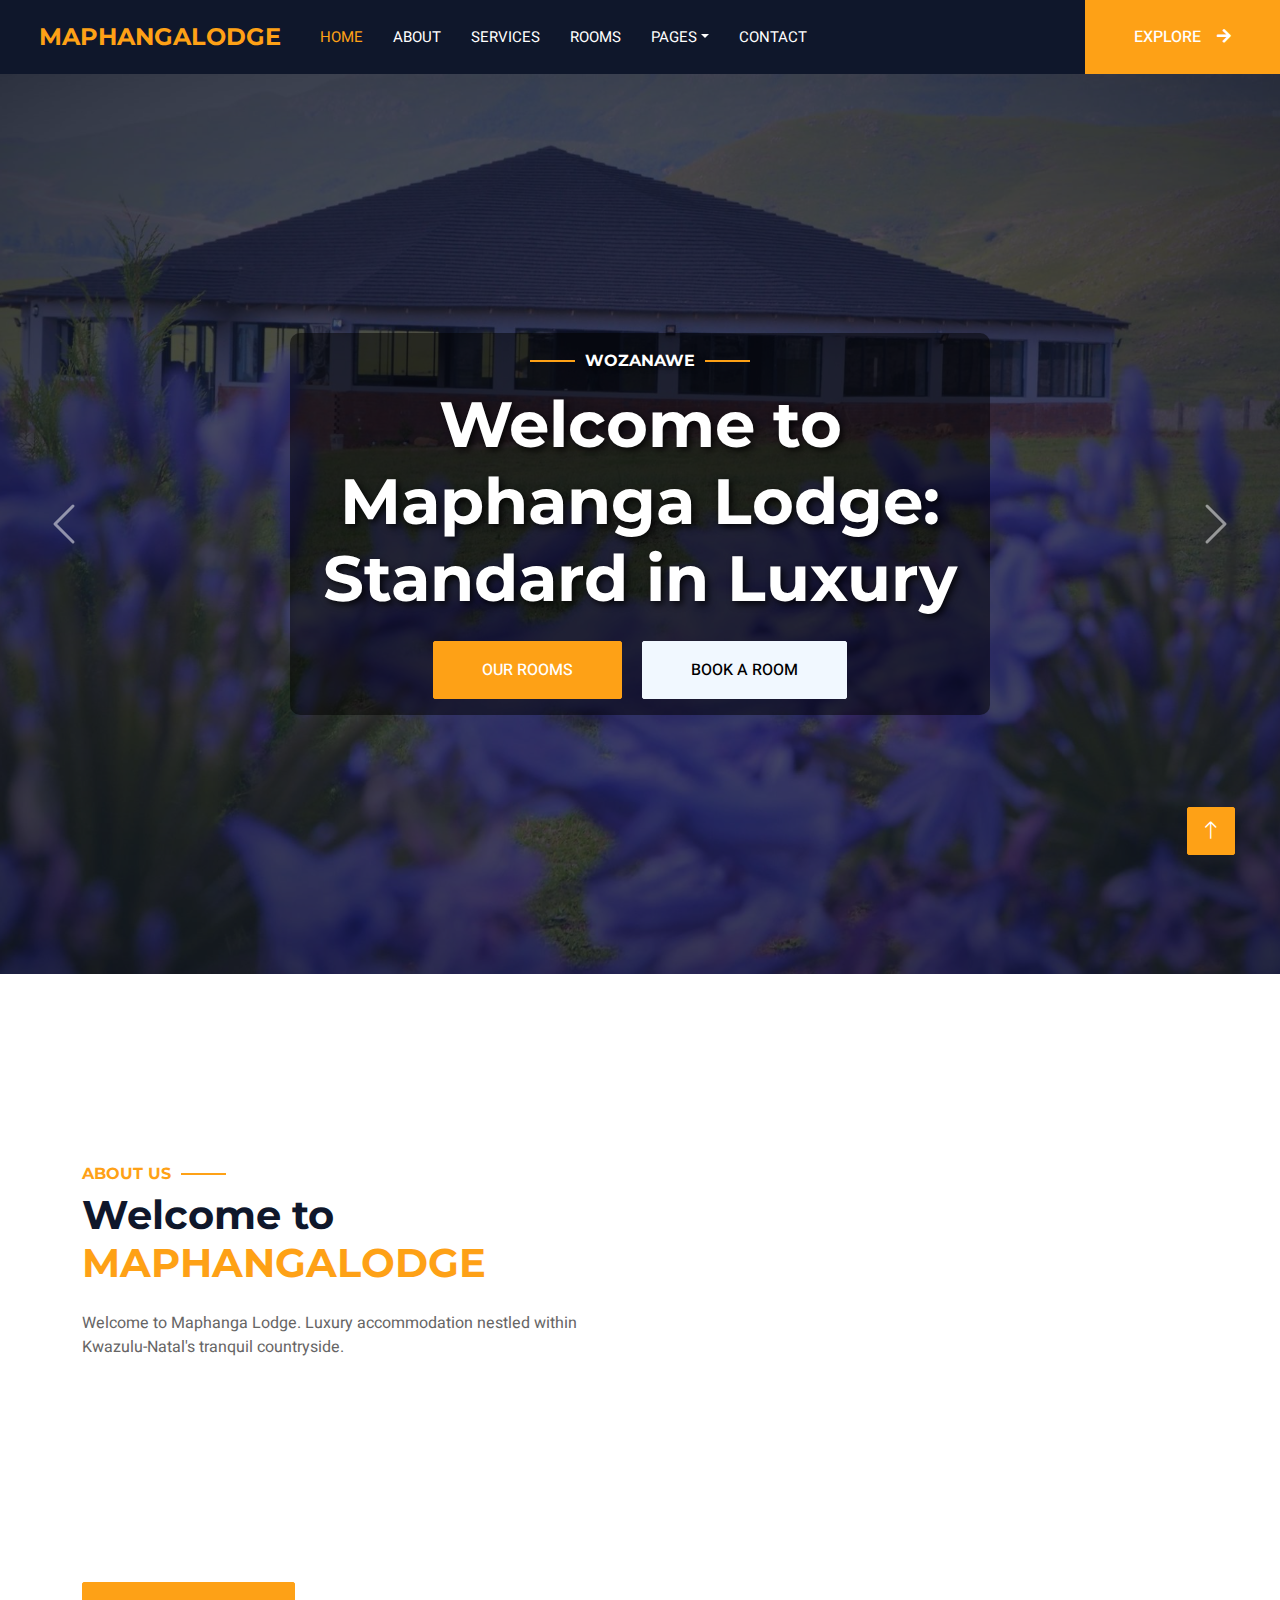
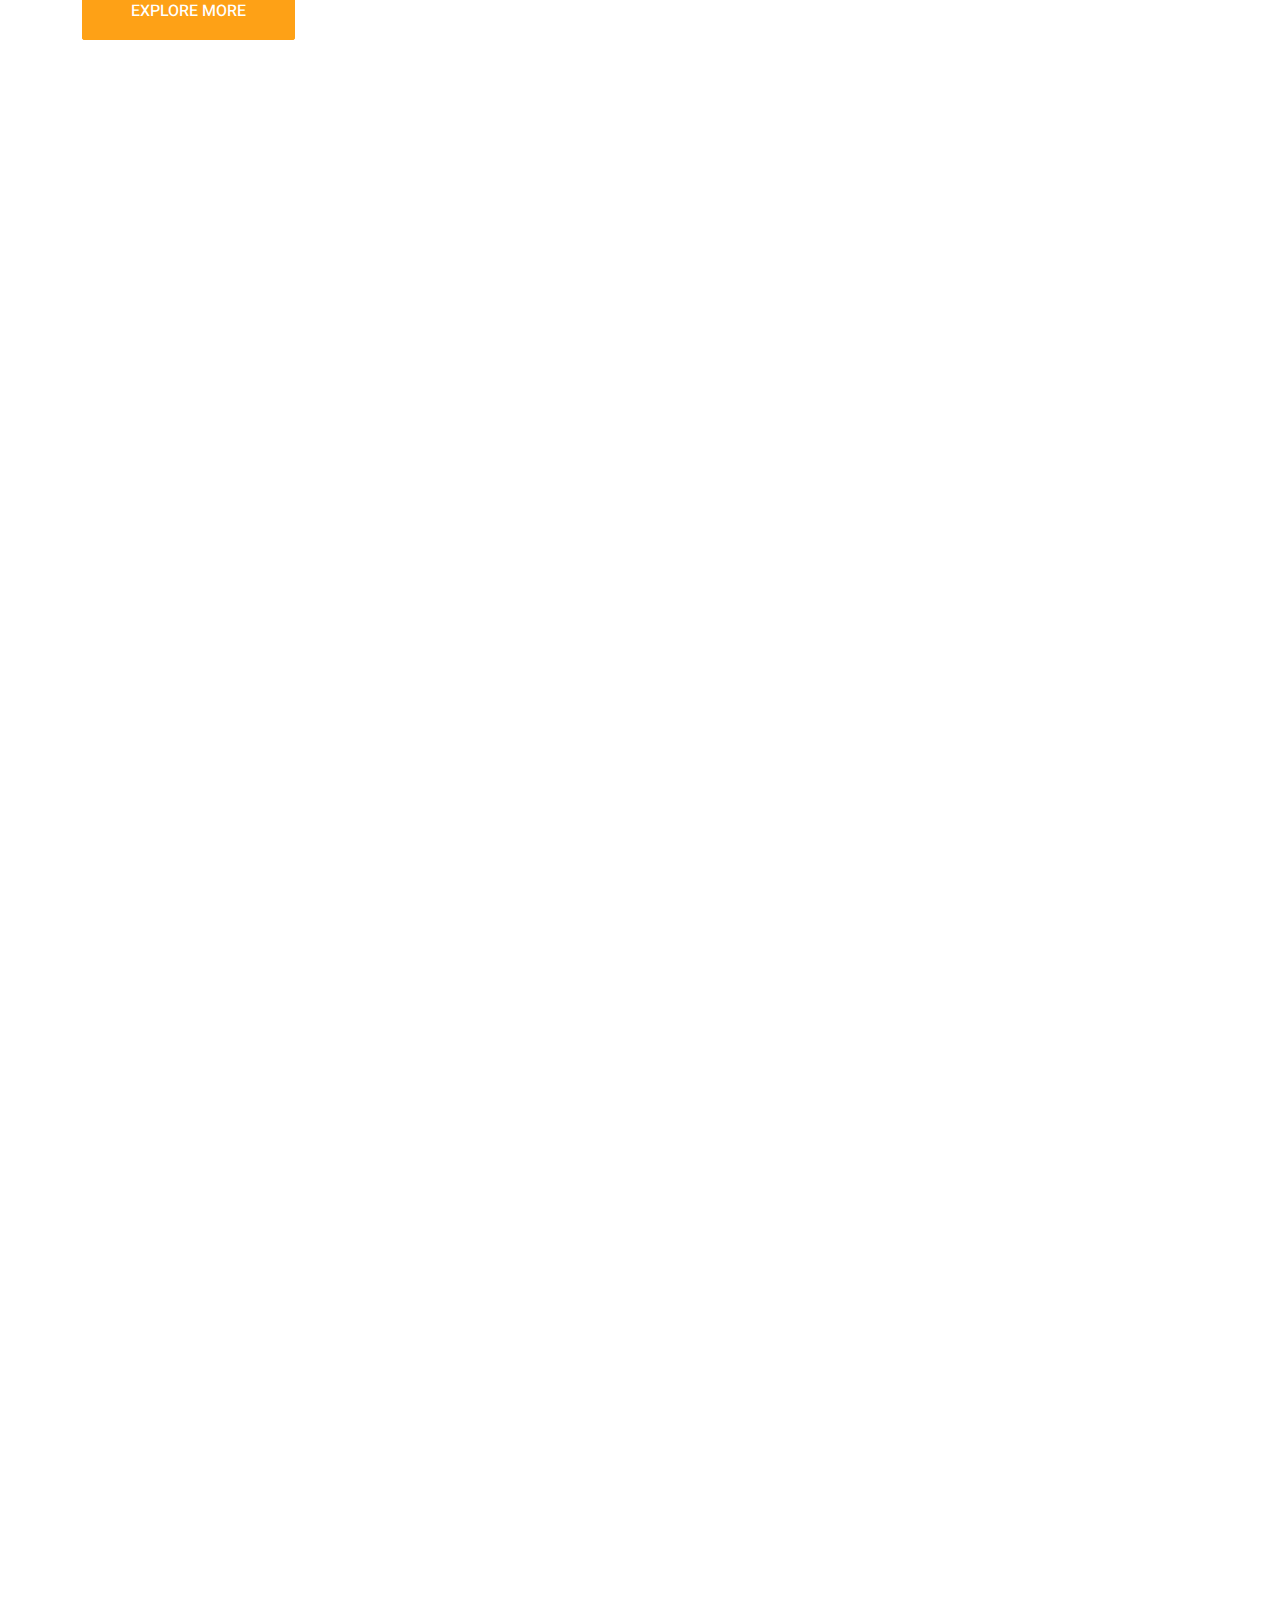
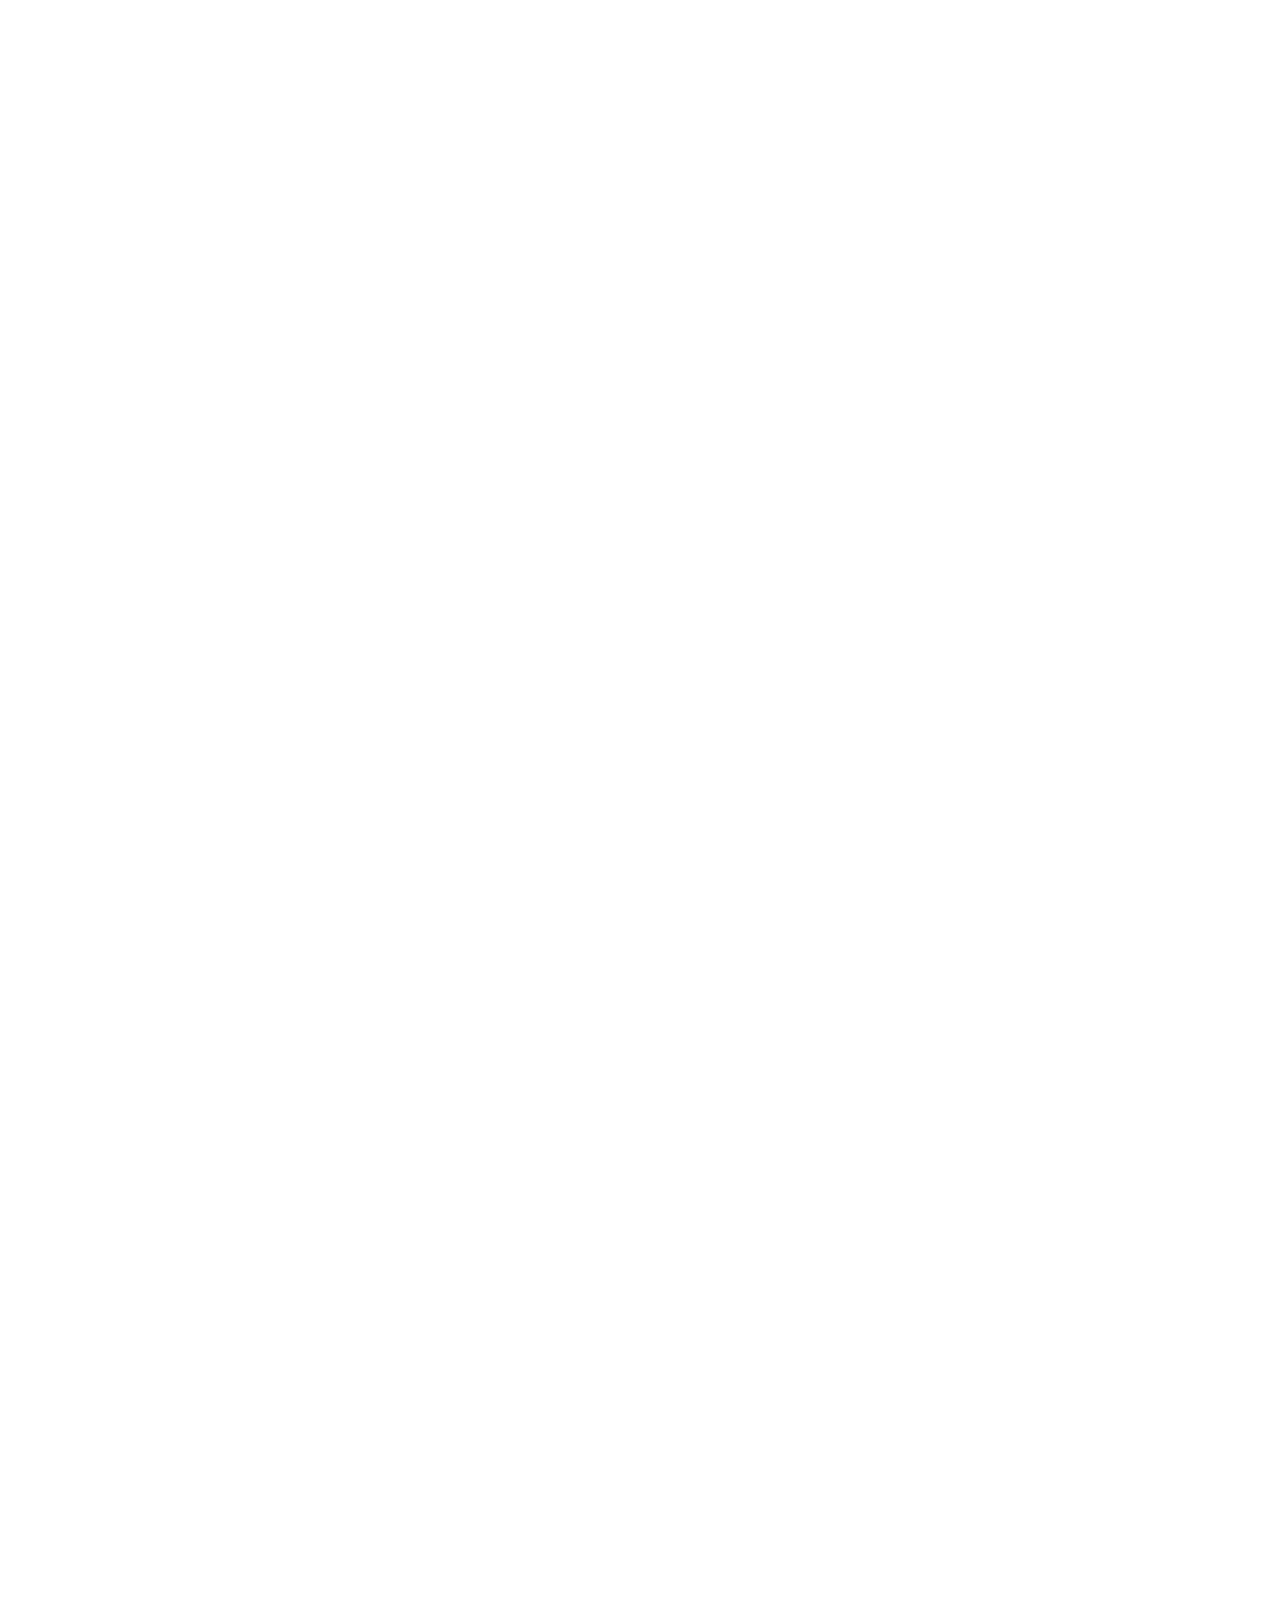
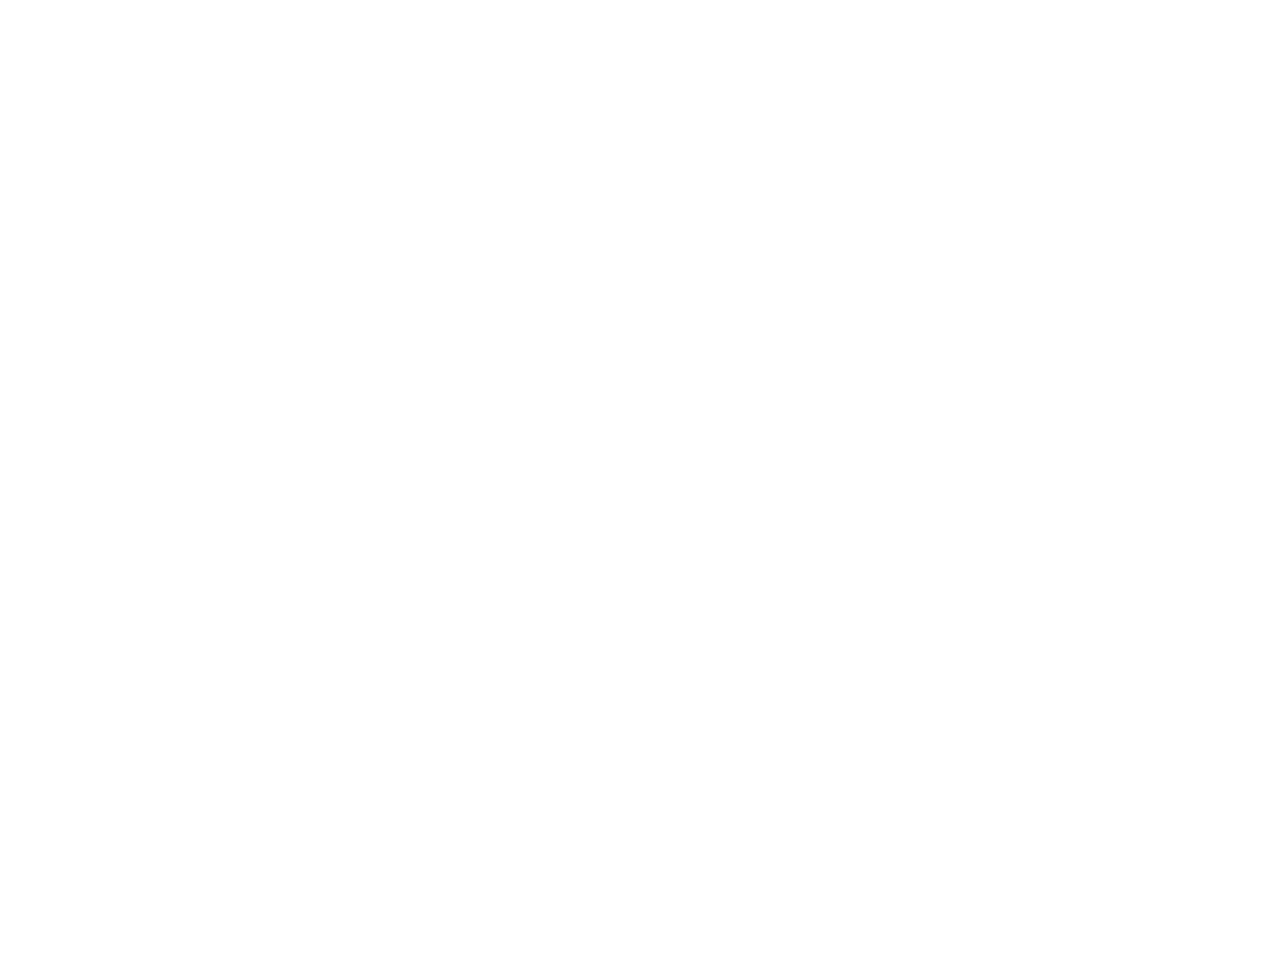
==== commit 2b3369f0: "." ====
--- a/index.html
+++ b/index.html
@@ -97,7 +97,7 @@
                             Wozanawe
                         </h6>
                         <h1 class="display-3 text-white mb-4 animated slideInDown" style="text-shadow: 3px 3px 7px rgba(0, 0, 0, 0.8);">
-                            Welcome to Maphanga Lodge: A New Standard in Luxury
+                            Welcome to Maphanga Lodge: Standard in Luxury
                         </h1>
                         <a href="room.html" class="btn btn-primary py-md-3 px-md-5 me-3 animated slideInLeft">Our Rooms</a>
                         <a href="booking.html" class="btn btn-light py-md-3 px-md-5 animated slideInRight">Book A Room</a>
